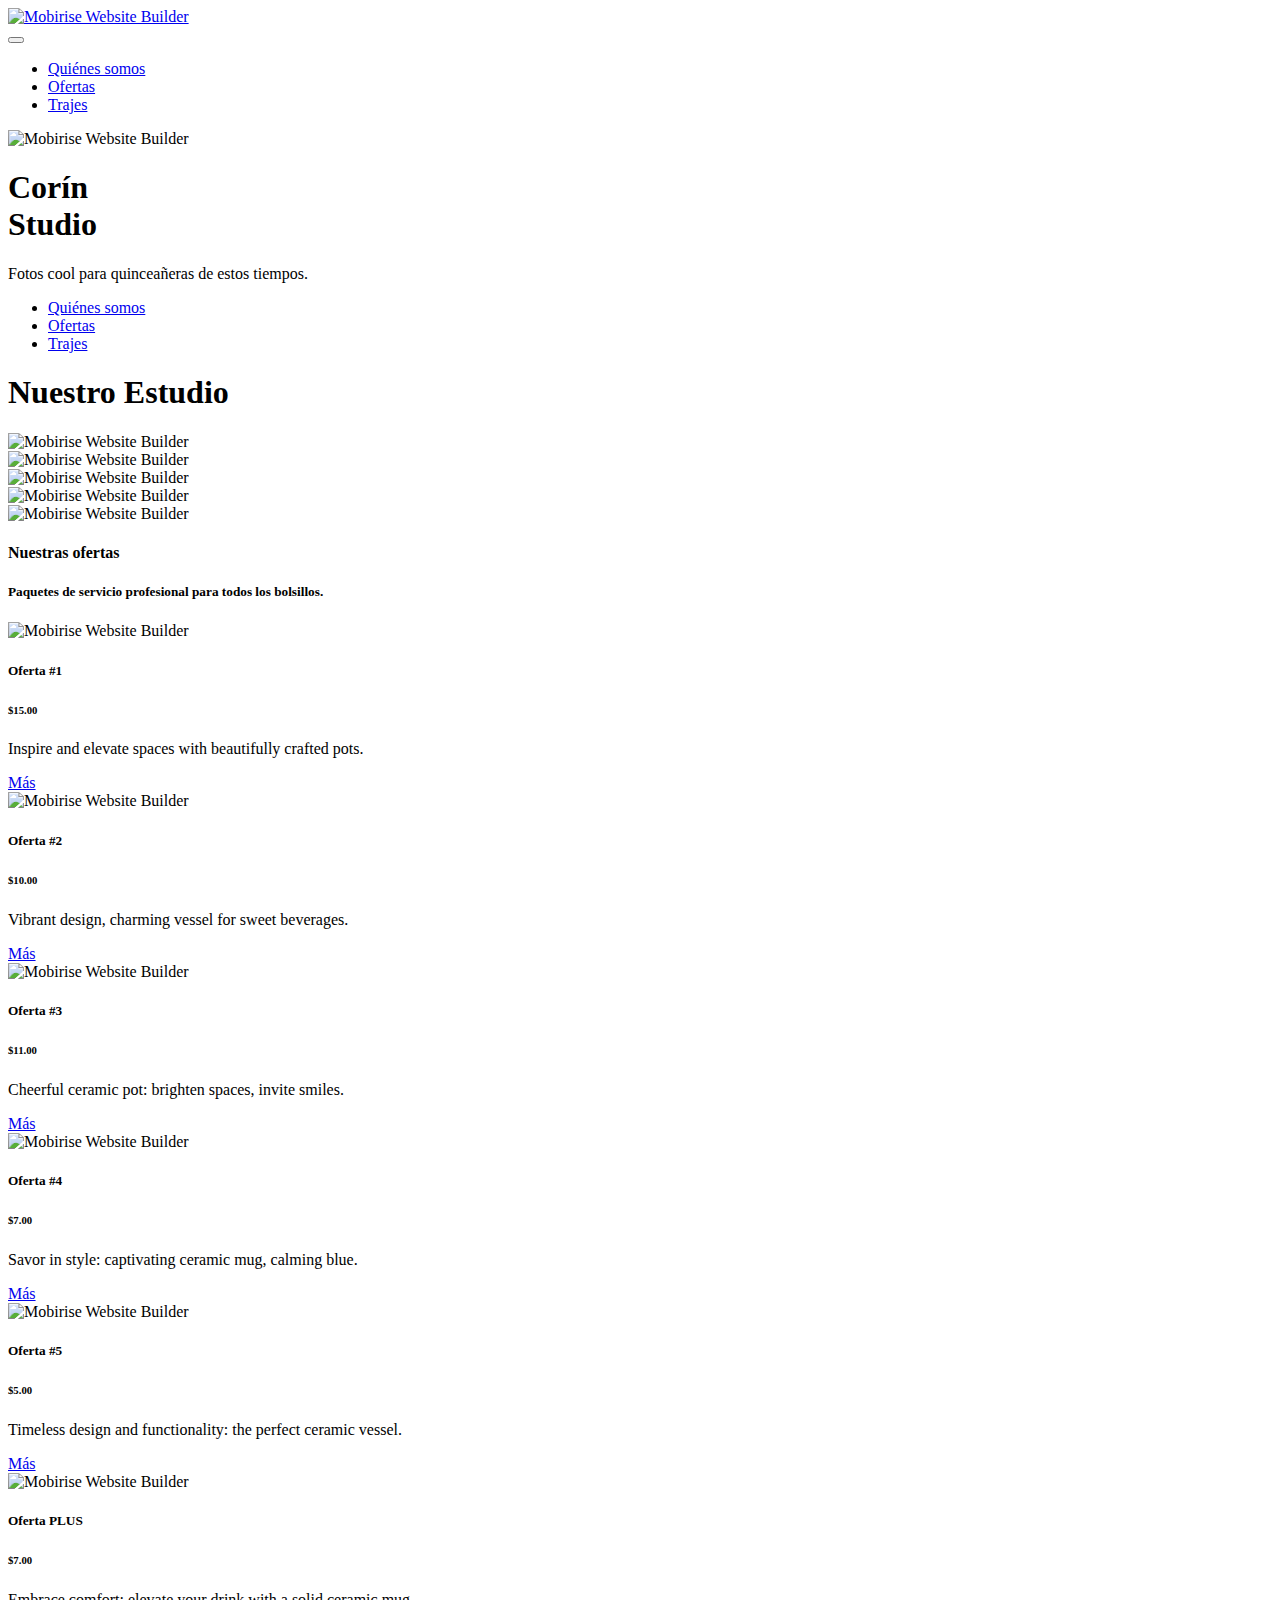
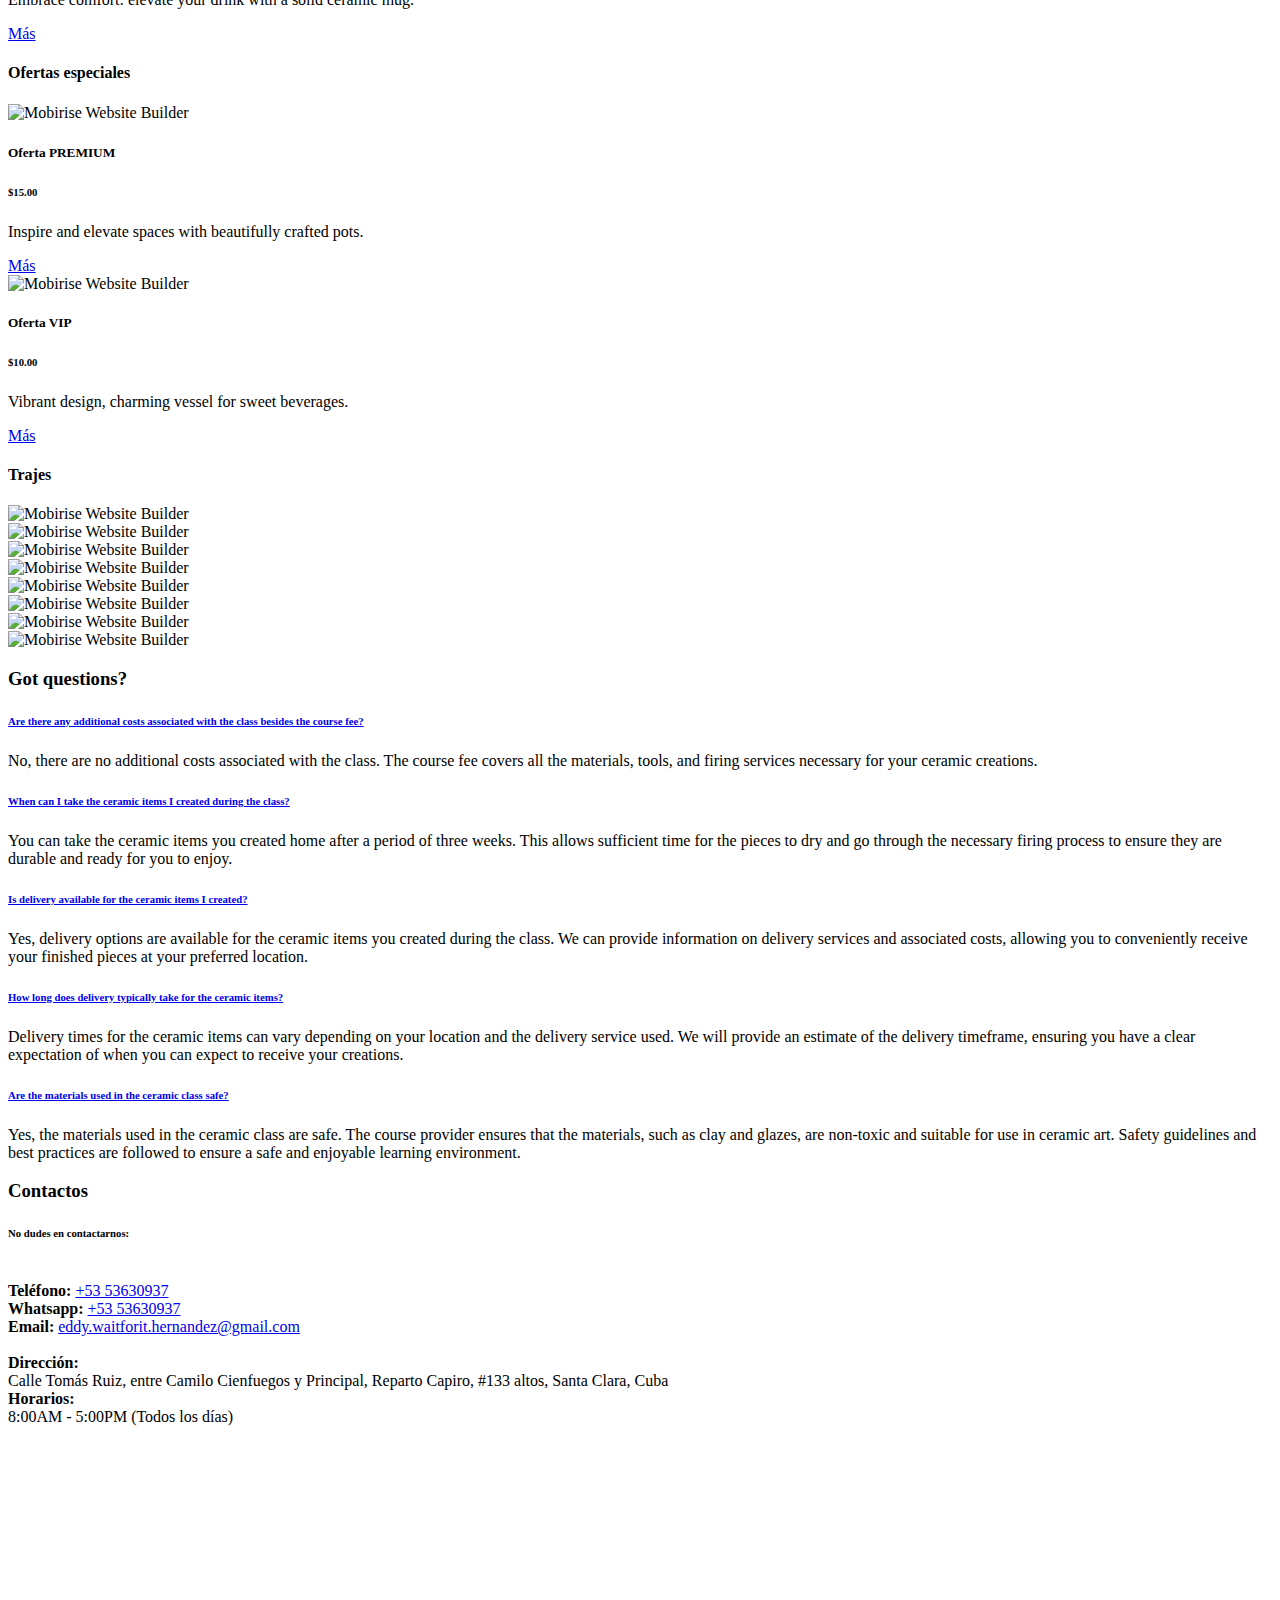
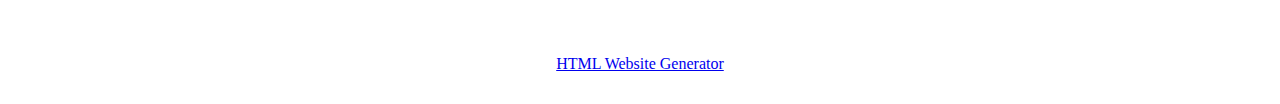
==== page1.html @ 82712fe9 "Add files via upload" ====
<!DOCTYPE html>
<html  >
<head>
  <!-- Site made with Mobirise Website Builder v5.9.25, https://mobirise.com -->
  <meta charset="UTF-8">
  <meta http-equiv="X-UA-Compatible" content="IE=edge">
  <meta name="generator" content="Mobirise v5.9.25, mobirise.com">
  <meta name="viewport" content="width=device-width, initial-scale=1, minimum-scale=1">
  <link rel="shortcut icon" href="assets/images/sin-ttulo-128x128.png" type="image/x-icon">
  <meta name="description" content="">
  
  
  <title>Web pequeña</title>
  <link rel="stylesheet" href="assets/web/assets/mobirise-icons2/mobirise2.css">
  <link rel="stylesheet" href="assets/bootstrap/css/bootstrap.min.css">
  <link rel="stylesheet" href="assets/bootstrap/css/bootstrap-grid.min.css">
  <link rel="stylesheet" href="assets/bootstrap/css/bootstrap-reboot.min.css">
  <link rel="stylesheet" href="assets/animatecss/animate.css">
  <link rel="stylesheet" href="assets/dropdown/css/style.css">
  <link rel="stylesheet" href="assets/theme/css/style.css">
  <link rel="preload" href="https://fonts.googleapis.com/css?family=Inter+Tight:100,200,300,400,500,600,700,800,900,100i,200i,300i,400i,500i,600i,700i,800i,900i&display=swap" as="style" onload="this.onload=null;this.rel='stylesheet'">
  <noscript><link rel="stylesheet" href="https://fonts.googleapis.com/css?family=Inter+Tight:100,200,300,400,500,600,700,800,900,100i,200i,300i,400i,500i,600i,700i,800i,900i&display=swap"></noscript>
  <link rel="preload" as="style" href="assets/mobirise/css/mbr-additional.css?v=84R4FT"><link rel="stylesheet" href="assets/mobirise/css/mbr-additional.css?v=84R4FT" type="text/css">

  
  
  
</head>
<body>
  
  <section data-bs-version="5.1" class="menu menu1 cid-tJGsCG1vVL" once="menu" id="menu01-1">
	

	<nav class="navbar navbar-dropdown navbar-fixed-top navbar-expand-lg">
		<div class="container">
			<div class="navbar-brand">
				<span class="navbar-logo">
					<a href="page1.html">
						<img src="assets/images/sin-ttulo1-64x64.png" alt="Mobirise Website Builder" style="height: 3rem;">
					</a>
				</span>
				
			</div>
			<button class="navbar-toggler" type="button" data-toggle="collapse" data-bs-toggle="collapse" data-target="#navbarSupportedContent" data-bs-target="#navbarSupportedContent" aria-controls="navbarNavAltMarkup" aria-expanded="false" aria-label="Toggle navigation">
				<div class="hamburger">
					<span></span>
					<span></span>
					<span></span>
					<span></span>
				</div>
			</button>
			<div class="collapse navbar-collapse" id="navbarSupportedContent">
				<ul class="navbar-nav nav-dropdown nav-right" data-app-modern-menu="true"><li class="nav-item">
						<a class="nav-link link text-primary display-4" href="page1.html#list01-8">Quiénes somos</a>
					</li>
					<li class="nav-item">
						<a class="nav-link link text-primary display-4" href="page1.html#features04-5" aria-expanded="false">Ofertas</a>
					</li>
					<li class="nav-item">
						<a class="nav-link link text-primary display-4" href="page1.html#gallery06-2n">Trajes</a>
					</li></ul>
				
				
			</div>
		</div>
	</nav>
</section>

<section data-bs-version="5.1" class="header16 cid-tJGs7X2OSn" id="header16-0">
  

  
  

  <div class="text-center container">
    <div class="row justify-content-center mb-4">
      <div class="col-12 col-lg-12">
        <div class="image-wrap">
          <img src="assets/images/-dsc5640-1-578x867.jpeg" alt="Mobirise Website Builder">
        </div>
      </div>
    </div>
    <div class="row justify-content-center">
      <div class="col-md-12 col-lg-9">
        <h1 class="mbr-section-title mbr-fonts-style mt-4 display-1"><strong>Corín</strong><br><strong>Studio</strong></h1>
        <p class="mbr-text mbr-fonts-style mt-4 display-7">Fotos cool para quinceañeras de estos tiempos.</p>
        <div class="row-links mt-4">
          <ul class="header-menu">
            
            
            
            
          <li class="header-menu-item mbr-fonts-style display-5"><a href="page1.html#list01-8" class="text-primary">Quiénes somos</a></li><li class="header-menu-item mbr-fonts-style display-5"><a href="index.html#features04-5" class="text-primary">Ofertas</a></li><li class="header-menu-item mbr-fonts-style display-5"><a href="page1.html#gallery06-2n" class="text-primary">Trajes</a></li></ul>
        </div>
      </div>
    </div>
  </div>
</section>

<section data-bs-version="5.1" class="gallery05 cid-uB8ciTyiRn" id="gallery05-2m">
    

    
    
    <div class="container">
        <div class="row justify-content-center">
            <div class="col-md-12 content-head mb-5">
                <h1 class="mbr-section-title mbr-fonts-style mb-0 display-2"><strong>Nuestro Estudio</strong></h1>
                
            </div>
        </div>
        <div class="row justify-content-center  blockContent">
            <div class="col-12 col-lg-6">
                <div class="row">
                    <div class="col-xs-12 col-sm-12 col-md-6 col-lg-6 active">
                        <div class="item-wrapper">
                            <div class="item-img">
                                <img src="assets/images/team2.jpg" alt="Mobirise Website Builder" title="" data-slide-to="0" data-bs-slide-to="0" class="smallImage">
                            </div>

                        </div>
                    </div>
                    <div class="col-md-6 col-xs-12 col-sm-12 col-lg-6">
                        <div class="item-wrapper">
                            <div class="item-img">
                                <img src="assets/images/team4.jpg" alt="Mobirise Website Builder" title="" data-slide-to="1" data-bs-slide-to="1" class="smallImage">
                            </div>

                        </div>
                    </div>
                    <div class="col-xs-12 col-sm-12 col-md-6 col-lg-6">
                        <div class="item-wrapper">
                            <div class="item-img">
                                <img src="assets/images/team6.jpg" alt="Mobirise Website Builder" title="" data-slide-to="2" data-bs-slide-to="2" class="smallImage">
                            </div>
                        </div>
                    </div>
                    <div class="col-xs-12 col-sm-12 col-md-6 col-lg-6">
                        <div class="item-wrapper">
                            <div class="item-img">
                                <img src="assets/images/team3.jpg" alt="Mobirise Website Builder" title="" data-slide-to="3" data-bs-slide-to="3" class="smallImage">
                            </div>
                        </div>
                    </div>
                </div>
            </div>
            <div class="col-12 col-lg-6">
                <div class="item-wrapper">
                    <div class="item-img ">
                        <img class="w-100 largeImage" src="assets/images/team5.jpg" alt="Mobirise Website Builder" data-slide-to="3" data-bs-slide-to="3">
                    </div>

                </div>
            </div>
        </div>
    </div>
</section>

<section data-bs-version="5.1" class="features4 cid-tJGKiS9ad3" id="features04-5">
	
	
	<div class="container">
		<div class="mbr-section-head mb-5">
			<h4 class="mbr-section-title mbr-fonts-style align-left mb-3 display-1">
				<strong>Nuestras ofertas</strong></h4>
			<h5 class="mbr-section-subtitle mbr-fonts-style align-left mb-3 display-7">Paquetes de servicio profesional para todos los bolsillos.</h5>
			
		</div>
		<div class="row">
			
			<div class="item features-image col-12 col-md-6 col-lg-4 active">
				<div class="item-wrapper">
					<div class="item-img">
						<img src="assets/images/-dsc5277-770x856.jpg" alt="Mobirise Website Builder" data-slide-to="0" data-bs-slide-to="0">
					</div>
					<div class="item-content">
						<h5 class="item-title mbr-fonts-style display-5"><strong>Oferta #1</strong></h5>
						<h6 class="item-subtitle mbr-fonts-style display-7">
							<strong>$15.00</strong>
						</h6>
						<p class="mbr-text mbr-fonts-style display-7">
							Inspire and elevate spaces with beautifully crafted pots.
						</p>
						<div class="mbr-section-btn item-footer"><a href="page2.html" class="btn item-btn btn-secondary display-7">Más</a></div>
					</div>
				</div>
			</div><div class="item features-image col-12 col-md-6 col-lg-4">
				<div class="item-wrapper">
					<div class="item-img">
						<img src="assets/images/-dsc4813-1-770x1155.jpeg" alt="Mobirise Website Builder" data-slide-to="1" data-bs-slide-to="1">
					</div>
					<div class="item-content">
						<h5 class="item-title mbr-fonts-style display-5"><strong>Oferta #2</strong></h5>
						<h6 class="item-subtitle mbr-fonts-style display-7">
							<strong>$10.00</strong>
						</h6>
						<p class="mbr-text mbr-fonts-style display-7">
							Vibrant design, charming vessel for sweet beverages.
						</p>
						<div class="mbr-section-btn item-footer"><a href="page3.html" class="btn item-btn btn-secondary display-7">Más</a></div>
					</div>

				</div>
			</div>
			<div class="item features-image col-12 col-md-6 col-lg-4">
				<div class="item-wrapper">
					<div class="item-img">
						<img src="assets/images/-dsc5467-770x1086.jpeg" alt="Mobirise Website Builder" data-slide-to="1" data-bs-slide-to="1">
					</div>
					<div class="item-content">
						<h5 class="item-title mbr-fonts-style display-5"><strong>Oferta #3</strong></h5>
						<h6 class="item-subtitle mbr-fonts-style display-7">
							<strong>$11.00</strong>
						</h6>
						<p class="mbr-text mbr-fonts-style display-7">
							Cheerful ceramic pot: brighten spaces, invite smiles.<br>
						</p>
						<div class="mbr-section-btn item-footer"><a href="page4.html" class="btn item-btn btn-secondary display-7">Más</a></div>
					</div>
				</div>
			</div>
			<div class="item features-image col-12 col-md-6 col-lg-4">
				<div class="item-wrapper">
					<div class="item-img">
						<img src="assets/images/-dsc5556-770x1155.jpeg" alt="Mobirise Website Builder" data-slide-to="3" data-bs-slide-to="3">
					</div>
					<div class="item-content">
						<h5 class="item-title mbr-fonts-style display-5"><strong>Oferta #4</strong></h5>
						<h6 class="item-subtitle mbr-fonts-style display-7">
							<strong>$7.00</strong>
						</h6>
						<p class="mbr-text mbr-fonts-style display-7">
							Savor in style: captivating ceramic mug, calming blue.<br>
						</p>
						<div class="mbr-section-btn item-footer"><a href="page5.html" class="btn item-btn btn-secondary display-7">Más</a></div>
					</div>
				</div>
			</div><div class="item features-image col-12 col-md-6 col-lg-4">
				<div class="item-wrapper">
					<div class="item-img">
						<img src="assets/images/-dsc5031-770x1155.jpeg" alt="Mobirise Website Builder" data-slide-to="4" data-bs-slide-to="4">
					</div>
					<div class="item-content">
						<h5 class="item-title mbr-fonts-style display-5"><strong>Oferta #5</strong></h5>
						<h6 class="item-subtitle mbr-fonts-style display-7">
							<strong>$5.00</strong>
						</h6>
						<p class="mbr-text mbr-fonts-style display-7">
							Timeless design and functionality: the perfect ceramic vessel.<br>
						</p>
						<div class="mbr-section-btn item-footer"><a href="page6.html" class="btn item-btn btn-secondary display-7">Más</a></div>
					</div>
				</div>
			</div>
			
			<div class="item features-image col-12 col-md-6 col-lg-4">
				<div class="item-wrapper">
					<div class="item-img">
						<img src="assets/images/-dsc4894-770x1155.jpeg" alt="Mobirise Website Builder" data-slide-to="4" data-bs-slide-to="4">
					</div>
					<div class="item-content">
						<h5 class="item-title mbr-fonts-style display-5"><strong>Oferta PLUS</strong></h5>
						<h6 class="item-subtitle mbr-fonts-style display-7">
							<strong>$7.00</strong>
						</h6>
						<p class="mbr-text mbr-fonts-style display-7">
							Embrace comfort: elevate your drink with a solid ceramic mug.<br>
						</p>
						<div class="mbr-section-btn item-footer"><a href="page7.html" class="btn item-btn btn-secondary display-7">Más</a></div>
					</div>
				</div>
			</div>
		</div>
	</div>
</section>

<section data-bs-version="5.1" class="features4 cid-uB7bkZlU8K" id="features04-1o">
	
	
	<div class="container">
		<div class="mbr-section-head mb-5">
			<h4 class="mbr-section-title mbr-fonts-style align-left mb-3 display-1">
				<strong>Ofertas especiales</strong></h4>
			<h5 class="mbr-section-subtitle mbr-fonts-style align-left mb-3 display-7"></h5>
			
		</div>
		<div class="row">
			
			<div class="item features-image col-12 col-md-6 col-lg-4 active">
				<div class="item-wrapper">
					<div class="item-img">
						<img src="assets/images/dsc02784-770x1368.jpeg" alt="Mobirise Website Builder" data-slide-to="0" data-bs-slide-to="0">
					</div>
					<div class="item-content">
						<h5 class="item-title mbr-fonts-style display-5"><strong>Oferta PREMIUM</strong></h5>
						<h6 class="item-subtitle mbr-fonts-style display-7">
							<strong>$15.00</strong>
						</h6>
						<p class="mbr-text mbr-fonts-style display-7">
							Inspire and elevate spaces with beautifully crafted pots.
						</p>
						<div class="mbr-section-btn item-footer"><a href="page8.html" class="btn item-btn btn-secondary display-7">Más</a></div>
					</div>
				</div>
			</div><div class="item features-image col-12 col-md-6 col-lg-4">
				<div class="item-wrapper">
					<div class="item-img">
						<img src="assets/images/dsc02634-770x1368.jpeg" alt="Mobirise Website Builder" data-slide-to="1" data-bs-slide-to="1">
					</div>
					<div class="item-content">
						<h5 class="item-title mbr-fonts-style display-5"><strong>Oferta VIP</strong></h5>
						<h6 class="item-subtitle mbr-fonts-style display-7">
							<strong>$10.00</strong>
						</h6>
						<p class="mbr-text mbr-fonts-style display-7">
							Vibrant design, charming vessel for sweet beverages.
						</p>
						<div class="mbr-section-btn item-footer"><a href="page9.html" class="btn item-btn btn-secondary display-7">Más</a></div>
					</div>

				</div>
			</div>
			
			
			
			
		</div>
	</div>
</section>

<section data-bs-version="5.1" class="gallery06 cid-uB8eYL1Lrb" id="gallery06-2n">
    
    
    <div class="container">
        <div class="row justify-content-center">
            <div class="col-12 content-head">
                <div class="mbr-section-head mb-5">
                    <h4 class="mbr-section-title mbr-fonts-style align-center mb-0 display-2">
                        <strong>Trajes</strong></h4>
                    
                </div>
            </div>
        </div>
        <div class="row">
            <div class="item features-image col-12 col-md-6 col-lg-3 active">
                <div class="item-wrapper">
                    <div class="item-img">
                        <img src="assets/images/gallery01.jpg" alt="Mobirise Website Builder" title="" data-slide-to="0" data-bs-slide-to="0">
                    </div>
                </div>
            </div>
            <div class="item features-image col-12 col-md-6 col-lg-3">
                <div class="item-wrapper">
                    <div class="item-img">
                        <img src="assets/images/gallery02.jpg" alt="Mobirise Website Builder" title="" data-slide-to="1" data-bs-slide-to="1">
                    </div>
                </div>
            </div>
            <div class="item features-image col-12 col-md-6 col-lg-3">
                <div class="item-wrapper">
                    <div class="item-img">
                        <img src="assets/images/gallery03.jpg" alt="Mobirise Website Builder" title="" data-slide-to="2" data-bs-slide-to="2">
                    </div>
                </div>
            </div>
            <div class="item features-image col-12 col-md-6 col-lg-3">
                <div class="item-wrapper">
                    <div class="item-img">
                        <img src="assets/images/gallery04.jpg" alt="Mobirise Website Builder" title="" data-slide-to="3" data-bs-slide-to="3">
                    </div>
                </div>
            </div>
            <div class="item features-image col-12 col-md-6 col-lg-3">
                <div class="item-wrapper">
                    <div class="item-img">
                        <img src="assets/images/gallery10.jpg" alt="Mobirise Website Builder" title="" data-slide-to="4" data-bs-slide-to="4">
                    </div>
                </div>
            </div>
            <div class="item features-image col-12 col-md-6 col-lg-3">
                <div class="item-wrapper">
                    <div class="item-img">
                        <img src="assets/images/gallery05.jpg" alt="Mobirise Website Builder" title="" data-slide-to="5" data-bs-slide-to="5">
                    </div>
                </div>
            </div>
            <div class="item features-image col-12 col-md-6 col-lg-3">
                <div class="item-wrapper">
                    <div class="item-img">
                        <img src="assets/images/gallery06.jpg" alt="Mobirise Website Builder" title="" data-slide-to="6" data-bs-slide-to="6">
                    </div>
                </div>
            </div>
            <div class="item features-image col-12 col-md-6 col-lg-3">
                <div class="item-wrapper">
                    <div class="item-img">
                        <img src="assets/images/gallery07.jpg" alt="Mobirise Website Builder" title="" data-slide-to="7" data-bs-slide-to="7">
                    </div>
                </div>
            </div>

        </div>
        
    </div>
</section>

<section data-bs-version="5.1" class="list1 cid-tJGRlgYbKj" id="list01-8">
	
	
	<div class="container">
		<div class="row justify-content-center">
			<div class="col-12 col-md-12 col-lg-10 m-auto">
				<div class="content">
					<div class="mbr-section-head align-left mb-5">
						
						<h3 class="mbr-section-title mb-2 mbr-fonts-style display-2">
							<strong>Got questions?</strong>
						</h3>
					</div>
					<div id="bootstrap-accordion_4" class="panel-group accordionStyles accordion" role="tablist" aria-multiselectable="true">
						<div class="card mb-3">
							<div class="card-header" role="tab" id="headingOne">
								<a role="button" class="panel-title collapsed" data-toggle="collapse" data-bs-toggle="collapse" data-core="" href="#collapse1_4" aria-expanded="false" aria-controls="collapse1">
									<h6 class="panel-title-edit mbr-semibold mbr-fonts-style mb-0 display-5">Are there any additional costs associated with the class besides the course fee?</h6>
									<span class="sign mbr-iconfont mobi-mbri-arrow-down"></span>
								</a>
							</div>
							<div id="collapse1_4" class="panel-collapse noScroll collapse" role="tabpanel" aria-labelledby="headingOne" data-parent="#accordion" data-bs-parent="#bootstrap-accordion_4">
								<div class="panel-body">
									<p class="mbr-fonts-style panel-text display-7">
										No, there are no additional costs associated with the class. The course fee covers all the materials, tools, and firing services necessary for your ceramic creations.
									</p>
								</div>
							</div>
						</div>
						<div class="card mb-3">
							<div class="card-header" role="tab" id="headingOne">
								<a role="button" class="panel-title collapsed" data-toggle="collapse" data-bs-toggle="collapse" data-core="" href="#collapse2_4" aria-expanded="false" aria-controls="collapse2">
									<h6 class="panel-title-edit mbr-semibold mbr-fonts-style mb-0 display-5">When can I take the ceramic items I created during the class?</h6>
									<span class="sign mbr-iconfont mobi-mbri-arrow-down"></span>
								</a>
							</div>
							<div id="collapse2_4" class="panel-collapse noScroll collapse" role="tabpanel" aria-labelledby="headingOne" data-parent="#accordion" data-bs-parent="#bootstrap-accordion_4">
								<div class="panel-body">
									<p class="mbr-fonts-style panel-text display-7">
										You can take the ceramic items you created home after a period of three weeks. This allows sufficient time for the pieces to dry and go through the necessary firing process to ensure they are durable and ready for you to enjoy.
									</p>
								</div>
							</div>
						</div>
						<div class="card mb-3">
							<div class="card-header" role="tab" id="headingOne">
								<a role="button" class="panel-title collapsed" data-toggle="collapse" data-bs-toggle="collapse" data-core="" href="#collapse3_4" aria-expanded="false" aria-controls="collapse3">
									<h6 class="panel-title-edit mbr-semibold mbr-fonts-style mb-0 display-5">Is delivery available for the ceramic items I created?</h6>
									<span class="sign mbr-iconfont mobi-mbri-arrow-down"></span>
								</a>
							</div>
							<div id="collapse3_4" class="panel-collapse noScroll collapse" role="tabpanel" aria-labelledby="headingOne" data-parent="#accordion" data-bs-parent="#bootstrap-accordion_4">
								<div class="panel-body">
									<p class="mbr-fonts-style panel-text display-7">
										Yes, delivery options are available for the ceramic items you created during the class. We can provide information on delivery services and associated costs, allowing you to conveniently receive your finished pieces at your preferred location.
									</p>
								</div>
							</div>
						</div>
						<div class="card mb-3">
							<div class="card-header" role="tab" id="headingOne">
								<a role="button" class="panel-title collapsed" data-toggle="collapse" data-bs-toggle="collapse" data-core="" href="#collapse4_4" aria-expanded="false" aria-controls="collapse4">
									<h6 class="panel-title-edit mbr-semibold mbr-fonts-style mb-0 display-5">How long does delivery typically take for the ceramic items?</h6>
									<span class="sign mbr-iconfont mobi-mbri-arrow-down"></span>
								</a>
							</div>
							<div id="collapse4_4" class="panel-collapse noScroll collapse" role="tabpanel" aria-labelledby="headingOne" data-parent="#accordion" data-bs-parent="#bootstrap-accordion_4">
								<div class="panel-body">
									<p class="mbr-fonts-style panel-text display-7">
										Delivery times for the ceramic items can vary depending on your location and the delivery service used. We will provide an estimate of the delivery timeframe, ensuring you have a clear expectation of when you can expect to receive your creations.
									</p>
								</div>
							</div>
						</div>
						<div class="card mb-3">
							<div class="card-header" role="tab" id="headingOne">
								<a role="button" class="panel-title collapsed" data-toggle="collapse" data-bs-toggle="collapse" data-core="" href="#collapse5_4" aria-expanded="false" aria-controls="collapse5">
									<h6 class="panel-title-edit mbr-semibold mbr-fonts-style mb-0 display-5">Are the materials used in the ceramic class safe?</h6>
									<span class="sign mbr-iconfont mobi-mbri-arrow-down"></span>
								</a>
							</div>
							<div id="collapse5_4" class="panel-collapse noScroll collapse" role="tabpanel" aria-labelledby="headingOne" data-parent="#accordion" data-bs-parent="#bootstrap-accordion_4">
								<div class="panel-body">
									<p class="mbr-fonts-style panel-text display-7">
										Yes, the materials used in the ceramic class are safe. The course provider ensures that the materials, such as clay and glazes, are non-toxic and suitable for use in ceramic art. Safety guidelines and best practices are followed to ensure a safe and enjoyable learning environment.
									</p>
								</div>
							</div>
						</div>
						
					</div>
				</div>
			</div>
		</div>
	</div>
</section>

<section data-bs-version="5.1" class="contacts3 map1 cid-tL7eRYxhmt" id="contacts3-1">

    

    
    
    <div class="container">
        <div class="mbr-section-head">
            <h3 class="mbr-section-title mbr-fonts-style align-center mb-0 display-2">
                <strong>Contactos</strong>
            </h3>
            
        </div>
        <div class="row justify-content-center mt-4">
            <div class="card col-12 col-md-5">
                <div class="card-wrapper">
                    <div class="text-wrapper">
                        <h6 class="card-title mbr-fonts-style mb-1 display-5"><strong>No dudes en contactarnos:</strong></h6>
                        <p class="mbr-text mbr-fonts-style display-7"><br><strong>Teléfono:</strong> <a href="tel:+12345678910" class="text-primary">+53 53630937</a><br><strong>Whatsapp:</strong> <a href="tel:+12345678910" class="text-primary">+53 53630937</a><br><strong>Email:</strong>&nbsp;<a href="tel:+12345678910" class="text-primary">eddy.waitforit.hernandez@gmail.com</a><br><br><strong>Dirección:&nbsp;</strong><br>Calle Tomás Ruiz, entre Camilo Cienfuegos y Principal, Reparto Capiro, #133 altos, Santa Clara, Cuba<br><strong>Horarios: </strong><br>8:00AM - 5:00PM (Todos los días)<br><br><br>
                        </p>
                    </div>
                </div>

            </div>
            <div class="map-wrapper col-12 col-md-7">
                <div class="google-map"><iframe frameborder="0" style="border:0" src="https://www.google.com/maps/embed?pb=!1m17!1m12!1m3!1d922.1345430441188!2d-79.95467098433895!3d22.408761210773836!2m3!1f0!2f0!3f0!3m2!1i1024!2i768!4f13.1!3m2!1m1!2s!5e0!3m2!1ses-419!2scu!4v1738014211389!5m2!1ses-419!2scu" allowfullscreen=""></iframe></div>
            </div>
        </div>
    </div>
</section><section class="display-7" style="padding: 0;align-items: center;justify-content: center;flex-wrap: wrap;    align-content: center;display: flex;position: relative;height: 4rem;"><a href="https://mobiri.se/3739135" style="flex: 1 1;height: 4rem;position: absolute;width: 100%;z-index: 1;"><img alt="" style="height: 4rem;" src="[data-uri]"></a><p style="margin: 0;text-align: center;" class="display-7">&#8204;</p><a style="z-index:1" href="https://mobirise.com/html-builder.html">HTML Website Generator</a></section><script src="assets/bootstrap/js/bootstrap.bundle.min.js"></script>  <script src="assets/smoothscroll/smooth-scroll.js"></script>  <script src="assets/ytplayer/index.js"></script>  <script src="assets/dropdown/js/navbar-dropdown.js"></script>  <script src="assets/mbr-switch-arrow/mbr-switch-arrow.js"></script>  <script src="assets/theme/js/script.js"></script>  
  
  
  <input name="animation" type="hidden">
  </body>
</html>
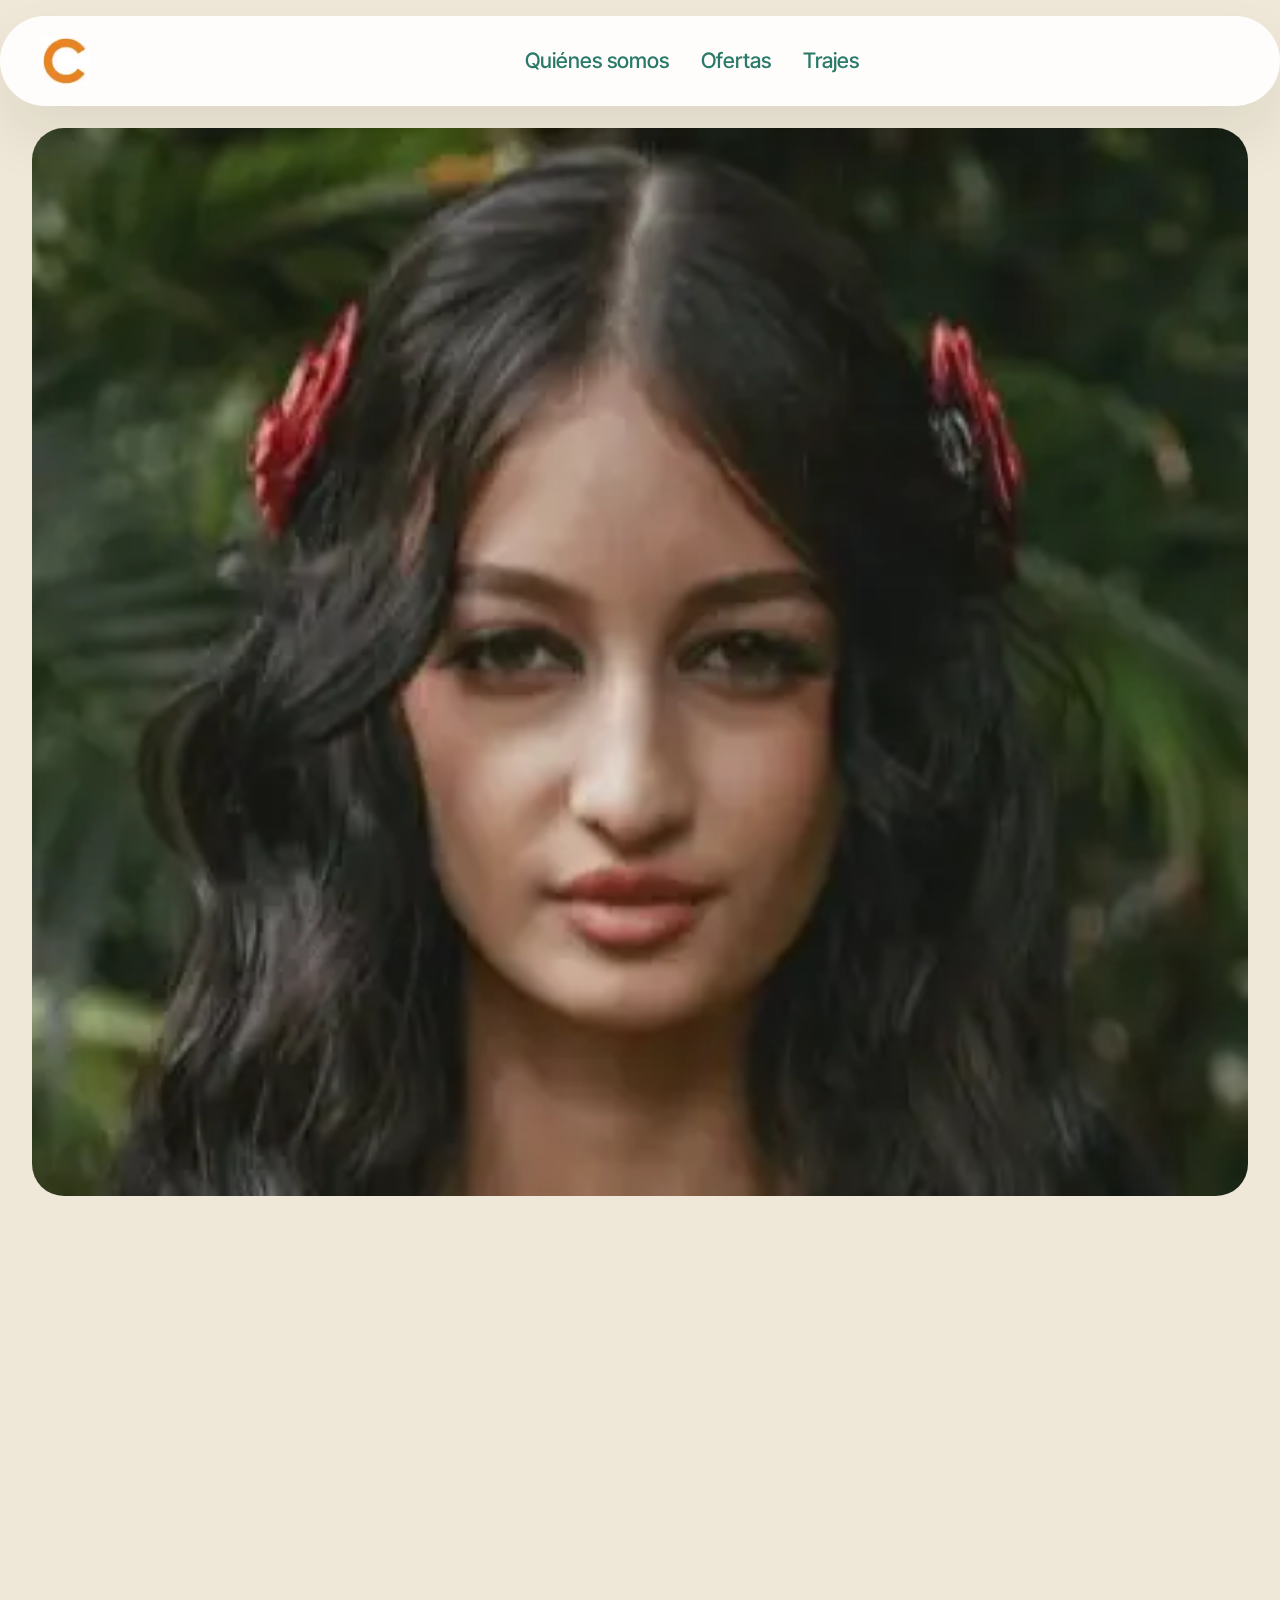
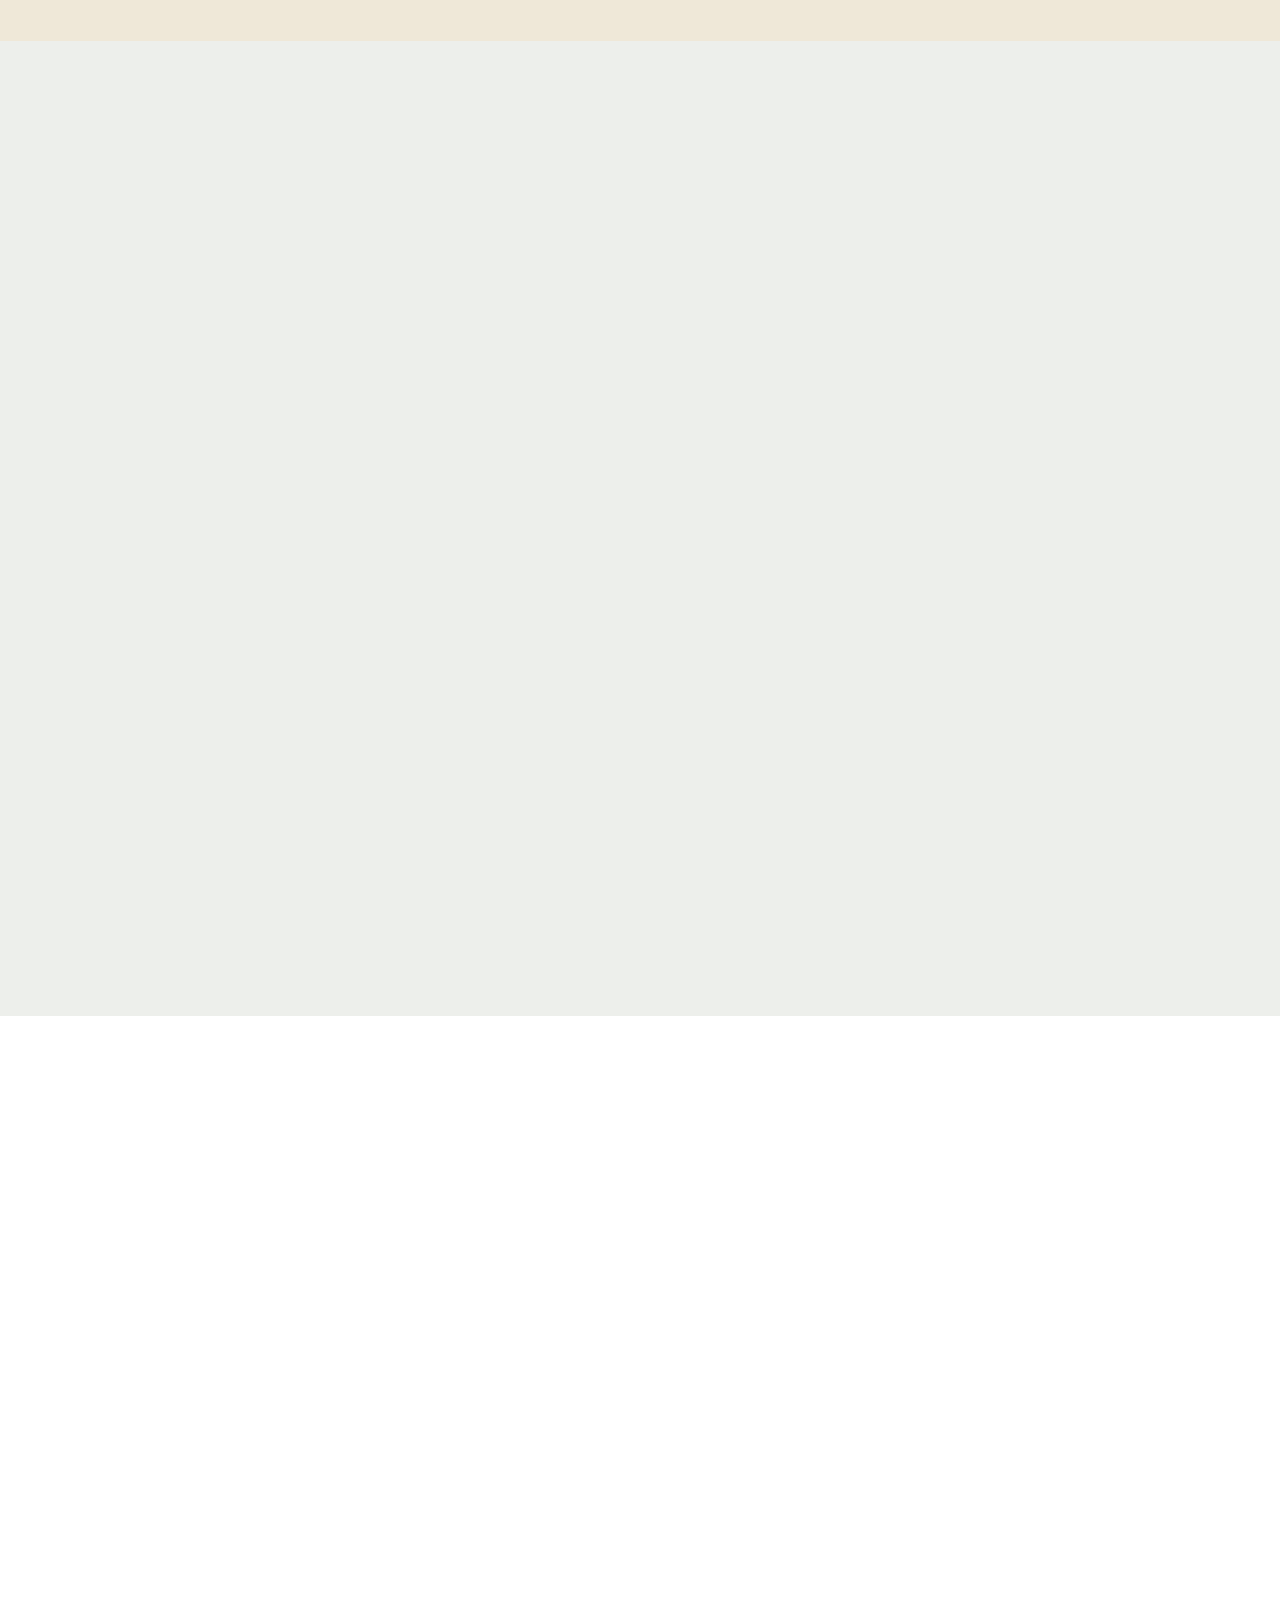
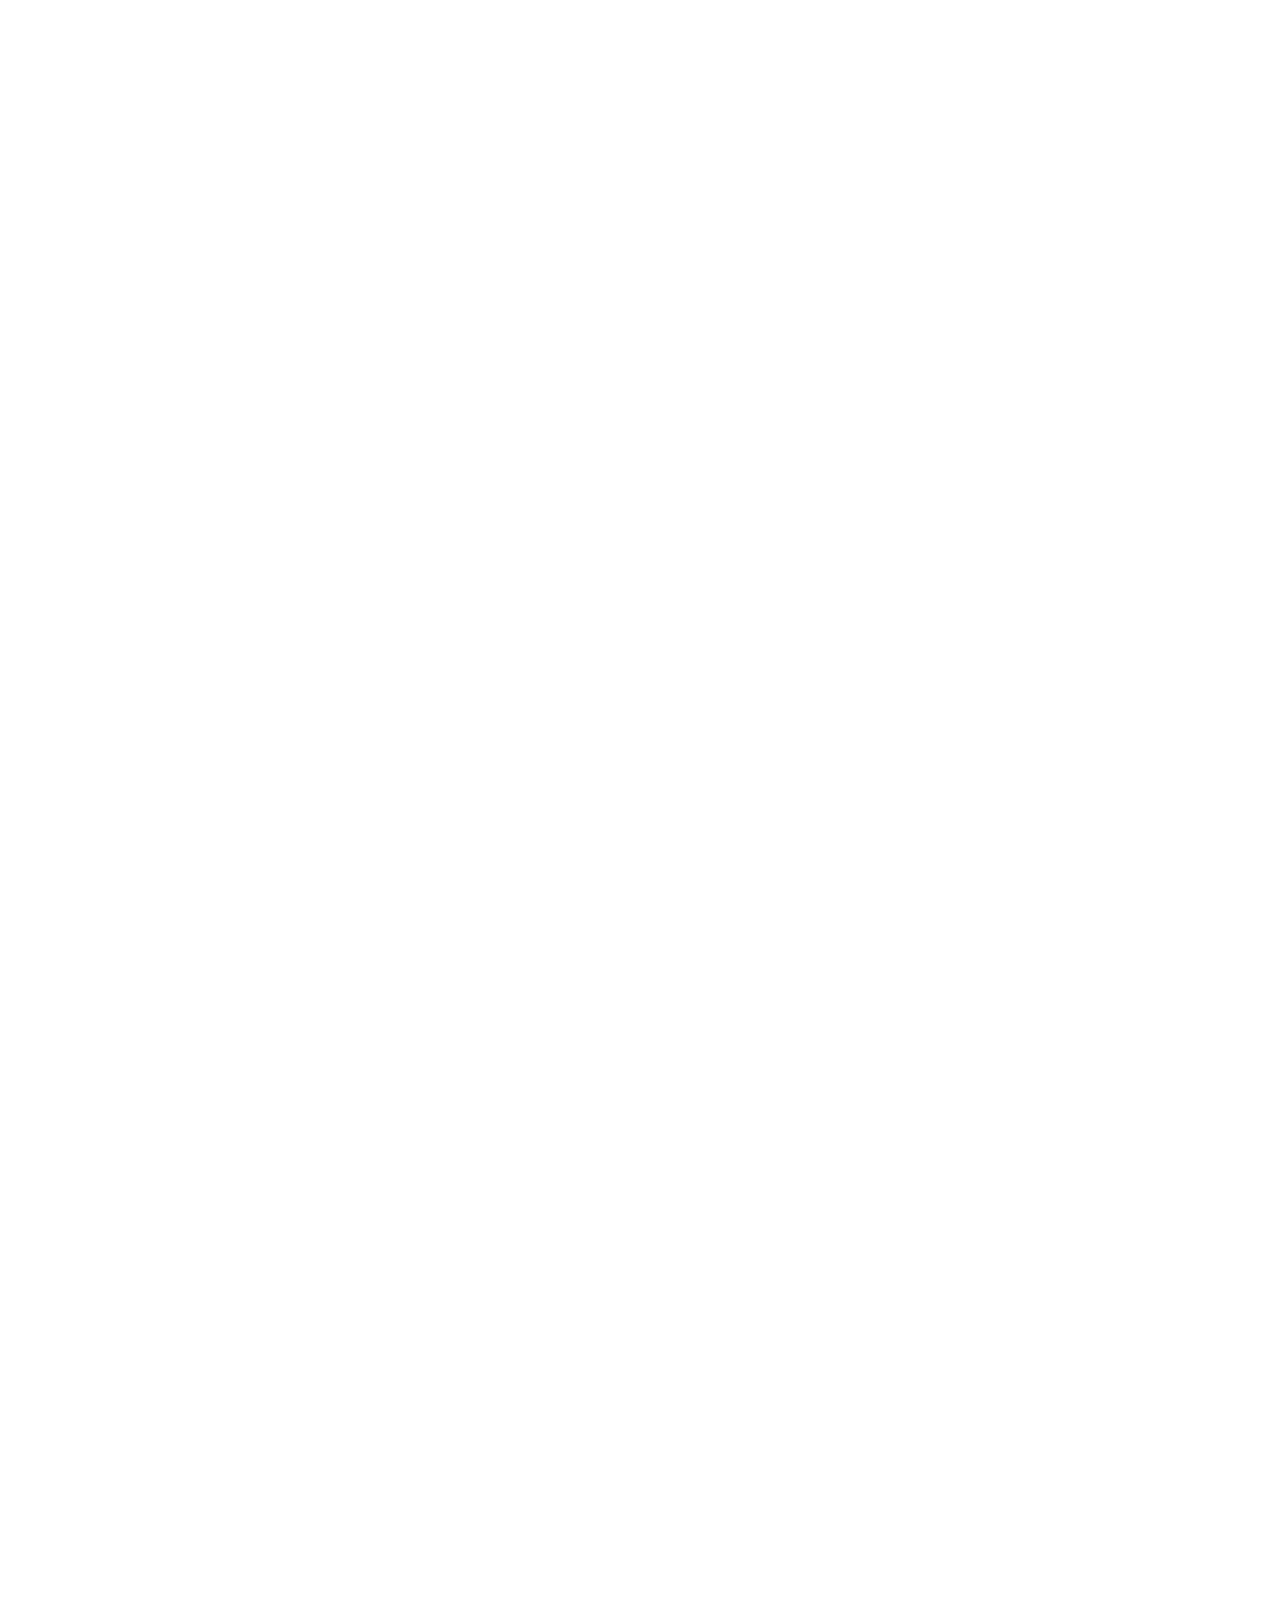
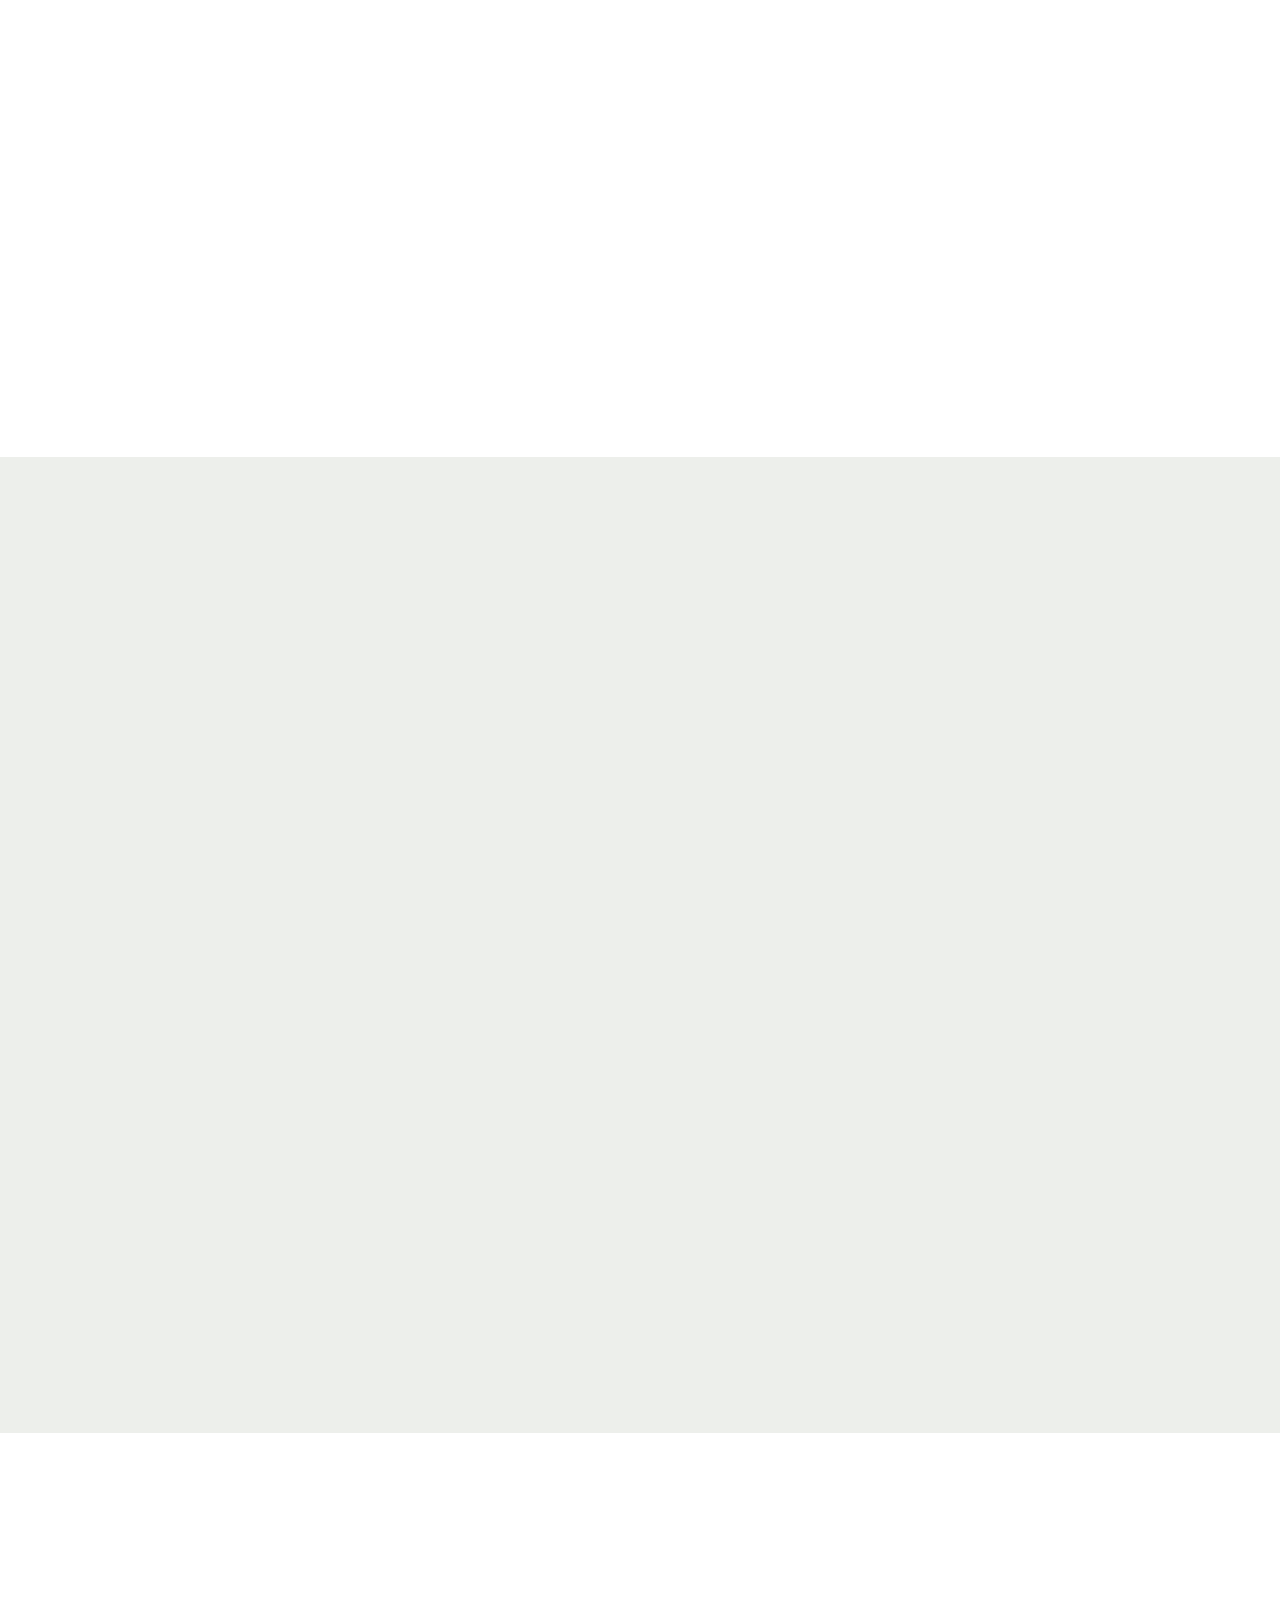
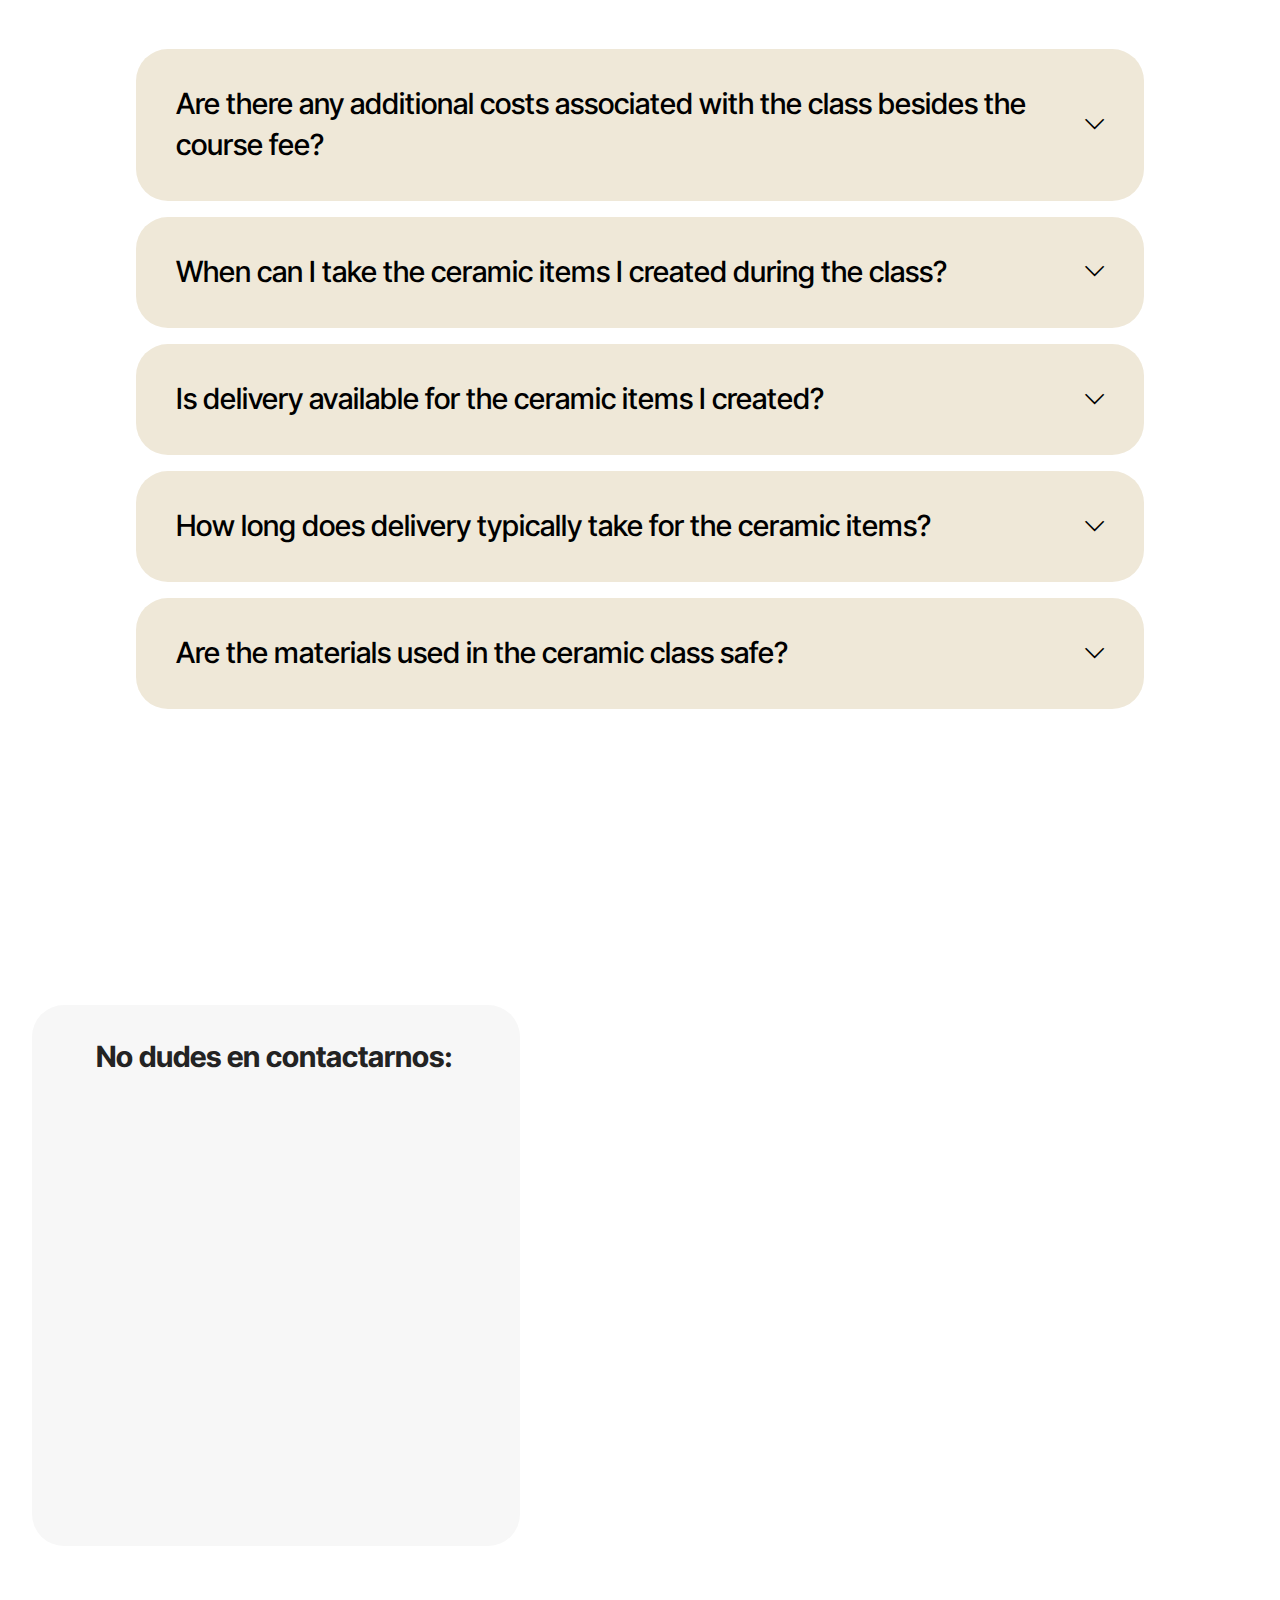
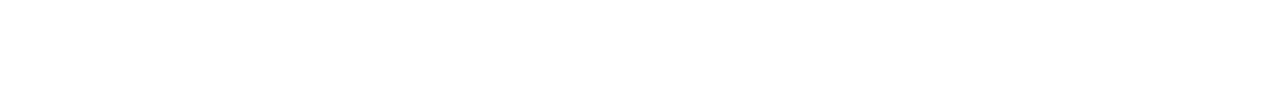
==== commit 741d9bf6: "Add files via upload" ====
--- a/page1.html
+++ b/page1.html
@@ -10,7 +10,7 @@
   <meta name="description" content="">
   
   
-  <title>Web pequeña</title>
+  <title>Corín Studio</title>
   <link rel="stylesheet" href="assets/web/assets/mobirise-icons2/mobirise2.css">
   <link rel="stylesheet" href="assets/bootstrap/css/bootstrap.min.css">
   <link rel="stylesheet" href="assets/bootstrap/css/bootstrap-grid.min.css">
@@ -20,7 +20,7 @@
   <link rel="stylesheet" href="assets/theme/css/style.css">
   <link rel="preload" href="https://fonts.googleapis.com/css?family=Inter+Tight:100,200,300,400,500,600,700,800,900,100i,200i,300i,400i,500i,600i,700i,800i,900i&display=swap" as="style" onload="this.onload=null;this.rel='stylesheet'">
   <noscript><link rel="stylesheet" href="https://fonts.googleapis.com/css?family=Inter+Tight:100,200,300,400,500,600,700,800,900,100i,200i,300i,400i,500i,600i,700i,800i,900i&display=swap"></noscript>
-  <link rel="preload" as="style" href="assets/mobirise/css/mbr-additional.css?v=84R4FT"><link rel="stylesheet" href="assets/mobirise/css/mbr-additional.css?v=84R4FT" type="text/css">
+  <link rel="preload" as="style" href="assets/mobirise/css/mbr-additional.css?v=lxPq5g"><link rel="stylesheet" href="assets/mobirise/css/mbr-additional.css?v=lxPq5g" type="text/css">
 
   
   
@@ -36,7 +36,7 @@
 			<div class="navbar-brand">
 				<span class="navbar-logo">
 					<a href="page1.html">
-						<img src="assets/images/sin-ttulo1-64x64.png" alt="Mobirise Website Builder" style="height: 3rem;">
+						<img src="assets/images/sin-ttulo1-64x64.webp" alt="Mobirise Website Builder" style="height: 3rem;">
 					</a>
 				</span>
 				
@@ -76,7 +76,7 @@
     <div class="row justify-content-center mb-4">
       <div class="col-12 col-lg-12">
         <div class="image-wrap">
-          <img src="assets/images/-dsc5640-1-578x867.jpeg" alt="Mobirise Website Builder">
+          <img src="assets/images/-dsc5640-1-578x867.webp" alt="Mobirise Website Builder">
         </div>
       </div>
     </div>
@@ -115,7 +115,7 @@
                     <div class="col-xs-12 col-sm-12 col-md-6 col-lg-6 active">
                         <div class="item-wrapper">
                             <div class="item-img">
-                                <img src="assets/images/team2.jpg" alt="Mobirise Website Builder" title="" data-slide-to="0" data-bs-slide-to="0" class="smallImage">
+                                <img src="assets/images/team2.webp" alt="Mobirise Website Builder" title="" data-slide-to="0" data-bs-slide-to="0" class="smallImage">
                             </div>
 
                         </div>
@@ -123,7 +123,7 @@
                     <div class="col-md-6 col-xs-12 col-sm-12 col-lg-6">
                         <div class="item-wrapper">
                             <div class="item-img">
-                                <img src="assets/images/team4.jpg" alt="Mobirise Website Builder" title="" data-slide-to="1" data-bs-slide-to="1" class="smallImage">
+                                <img src="assets/images/team4.webp" alt="Mobirise Website Builder" title="" data-slide-to="1" data-bs-slide-to="1" class="smallImage">
                             </div>
 
                         </div>
@@ -131,14 +131,14 @@
                     <div class="col-xs-12 col-sm-12 col-md-6 col-lg-6">
                         <div class="item-wrapper">
                             <div class="item-img">
-                                <img src="assets/images/team6.jpg" alt="Mobirise Website Builder" title="" data-slide-to="2" data-bs-slide-to="2" class="smallImage">
+                                <img src="assets/images/team6.webp" alt="Mobirise Website Builder" title="" data-slide-to="2" data-bs-slide-to="2" class="smallImage">
                             </div>
                         </div>
                     </div>
                     <div class="col-xs-12 col-sm-12 col-md-6 col-lg-6">
                         <div class="item-wrapper">
                             <div class="item-img">
-                                <img src="assets/images/team3.jpg" alt="Mobirise Website Builder" title="" data-slide-to="3" data-bs-slide-to="3" class="smallImage">
+                                <img src="assets/images/team3.webp" alt="Mobirise Website Builder" title="" data-slide-to="3" data-bs-slide-to="3" class="smallImage">
                             </div>
                         </div>
                     </div>
@@ -147,7 +147,7 @@
             <div class="col-12 col-lg-6">
                 <div class="item-wrapper">
                     <div class="item-img ">
-                        <img class="w-100 largeImage" src="assets/images/team5.jpg" alt="Mobirise Website Builder" data-slide-to="3" data-bs-slide-to="3">
+                        <img class="w-100 largeImage" src="assets/images/team5.webp" alt="Mobirise Website Builder" data-slide-to="3" data-bs-slide-to="3">
                     </div>
 
                 </div>
@@ -171,7 +171,7 @@
 			<div class="item features-image col-12 col-md-6 col-lg-4 active">
 				<div class="item-wrapper">
 					<div class="item-img">
-						<img src="assets/images/-dsc5277-770x856.jpg" alt="Mobirise Website Builder" data-slide-to="0" data-bs-slide-to="0">
+						<img src="assets/images/-dsc5277-770x856.webp" alt="Mobirise Website Builder" data-slide-to="0" data-bs-slide-to="0">
 					</div>
 					<div class="item-content">
 						<h5 class="item-title mbr-fonts-style display-5"><strong>Oferta #1</strong></h5>
@@ -187,7 +187,7 @@
 			</div><div class="item features-image col-12 col-md-6 col-lg-4">
 				<div class="item-wrapper">
 					<div class="item-img">
-						<img src="assets/images/-dsc4813-1-770x1155.jpeg" alt="Mobirise Website Builder" data-slide-to="1" data-bs-slide-to="1">
+						<img src="assets/images/-dsc4813-1-770x1155.webp" alt="Mobirise Website Builder" data-slide-to="1" data-bs-slide-to="1">
 					</div>
 					<div class="item-content">
 						<h5 class="item-title mbr-fonts-style display-5"><strong>Oferta #2</strong></h5>
@@ -205,7 +205,7 @@
 			<div class="item features-image col-12 col-md-6 col-lg-4">
 				<div class="item-wrapper">
 					<div class="item-img">
-						<img src="assets/images/-dsc5467-770x1086.jpeg" alt="Mobirise Website Builder" data-slide-to="1" data-bs-slide-to="1">
+						<img src="assets/images/-dsc5467-770x1086.webp" alt="Mobirise Website Builder" data-slide-to="1" data-bs-slide-to="1">
 					</div>
 					<div class="item-content">
 						<h5 class="item-title mbr-fonts-style display-5"><strong>Oferta #3</strong></h5>
@@ -222,7 +222,7 @@
 			<div class="item features-image col-12 col-md-6 col-lg-4">
 				<div class="item-wrapper">
 					<div class="item-img">
-						<img src="assets/images/-dsc5556-770x1155.jpeg" alt="Mobirise Website Builder" data-slide-to="3" data-bs-slide-to="3">
+						<img src="assets/images/-dsc5556-770x1155.webp" alt="Mobirise Website Builder" data-slide-to="3" data-bs-slide-to="3">
 					</div>
 					<div class="item-content">
 						<h5 class="item-title mbr-fonts-style display-5"><strong>Oferta #4</strong></h5>
@@ -238,7 +238,7 @@
 			</div><div class="item features-image col-12 col-md-6 col-lg-4">
 				<div class="item-wrapper">
 					<div class="item-img">
-						<img src="assets/images/-dsc5031-770x1155.jpeg" alt="Mobirise Website Builder" data-slide-to="4" data-bs-slide-to="4">
+						<img src="assets/images/-dsc5031-770x1155.webp" alt="Mobirise Website Builder" data-slide-to="4" data-bs-slide-to="4">
 					</div>
 					<div class="item-content">
 						<h5 class="item-title mbr-fonts-style display-5"><strong>Oferta #5</strong></h5>
@@ -256,7 +256,7 @@
 			<div class="item features-image col-12 col-md-6 col-lg-4">
 				<div class="item-wrapper">
 					<div class="item-img">
-						<img src="assets/images/-dsc4894-770x1155.jpeg" alt="Mobirise Website Builder" data-slide-to="4" data-bs-slide-to="4">
+						<img src="assets/images/-dsc4894-770x1155.webp" alt="Mobirise Website Builder" data-slide-to="4" data-bs-slide-to="4">
 					</div>
 					<div class="item-content">
 						<h5 class="item-title mbr-fonts-style display-5"><strong>Oferta PLUS</strong></h5>
@@ -289,7 +289,7 @@
 			<div class="item features-image col-12 col-md-6 col-lg-4 active">
 				<div class="item-wrapper">
 					<div class="item-img">
-						<img src="assets/images/dsc02784-770x1368.jpeg" alt="Mobirise Website Builder" data-slide-to="0" data-bs-slide-to="0">
+						<img src="assets/images/dsc02784-770x1368.webp" alt="Mobirise Website Builder" data-slide-to="0" data-bs-slide-to="0">
 					</div>
 					<div class="item-content">
 						<h5 class="item-title mbr-fonts-style display-5"><strong>Oferta PREMIUM</strong></h5>
@@ -305,7 +305,7 @@
 			</div><div class="item features-image col-12 col-md-6 col-lg-4">
 				<div class="item-wrapper">
 					<div class="item-img">
-						<img src="assets/images/dsc02634-770x1368.jpeg" alt="Mobirise Website Builder" data-slide-to="1" data-bs-slide-to="1">
+						<img src="assets/images/dsc02634-770x1368.webp" alt="Mobirise Website Builder" data-slide-to="1" data-bs-slide-to="1">
 					</div>
 					<div class="item-content">
 						<h5 class="item-title mbr-fonts-style display-5"><strong>Oferta VIP</strong></h5>
@@ -345,56 +345,56 @@
             <div class="item features-image col-12 col-md-6 col-lg-3 active">
                 <div class="item-wrapper">
                     <div class="item-img">
-                        <img src="assets/images/gallery01.jpg" alt="Mobirise Website Builder" title="" data-slide-to="0" data-bs-slide-to="0">
-                    </div>
-                </div>
-            </div>
-            <div class="item features-image col-12 col-md-6 col-lg-3">
-                <div class="item-wrapper">
-                    <div class="item-img">
-                        <img src="assets/images/gallery02.jpg" alt="Mobirise Website Builder" title="" data-slide-to="1" data-bs-slide-to="1">
-                    </div>
-                </div>
-            </div>
-            <div class="item features-image col-12 col-md-6 col-lg-3">
-                <div class="item-wrapper">
-                    <div class="item-img">
-                        <img src="assets/images/gallery03.jpg" alt="Mobirise Website Builder" title="" data-slide-to="2" data-bs-slide-to="2">
-                    </div>
-                </div>
-            </div>
-            <div class="item features-image col-12 col-md-6 col-lg-3">
-                <div class="item-wrapper">
-                    <div class="item-img">
-                        <img src="assets/images/gallery04.jpg" alt="Mobirise Website Builder" title="" data-slide-to="3" data-bs-slide-to="3">
-                    </div>
-                </div>
-            </div>
-            <div class="item features-image col-12 col-md-6 col-lg-3">
-                <div class="item-wrapper">
-                    <div class="item-img">
-                        <img src="assets/images/gallery10.jpg" alt="Mobirise Website Builder" title="" data-slide-to="4" data-bs-slide-to="4">
-                    </div>
-                </div>
-            </div>
-            <div class="item features-image col-12 col-md-6 col-lg-3">
-                <div class="item-wrapper">
-                    <div class="item-img">
-                        <img src="assets/images/gallery05.jpg" alt="Mobirise Website Builder" title="" data-slide-to="5" data-bs-slide-to="5">
-                    </div>
-                </div>
-            </div>
-            <div class="item features-image col-12 col-md-6 col-lg-3">
-                <div class="item-wrapper">
-                    <div class="item-img">
-                        <img src="assets/images/gallery06.jpg" alt="Mobirise Website Builder" title="" data-slide-to="6" data-bs-slide-to="6">
-                    </div>
-                </div>
-            </div>
-            <div class="item features-image col-12 col-md-6 col-lg-3">
-                <div class="item-wrapper">
-                    <div class="item-img">
-                        <img src="assets/images/gallery07.jpg" alt="Mobirise Website Builder" title="" data-slide-to="7" data-bs-slide-to="7">
+                        <img src="assets/images/gallery01.webp" alt="Mobirise Website Builder" title="" data-slide-to="0" data-bs-slide-to="0">
+                    </div>
+                </div>
+            </div>
+            <div class="item features-image col-12 col-md-6 col-lg-3">
+                <div class="item-wrapper">
+                    <div class="item-img">
+                        <img src="assets/images/gallery02.webp" alt="Mobirise Website Builder" title="" data-slide-to="1" data-bs-slide-to="1">
+                    </div>
+                </div>
+            </div>
+            <div class="item features-image col-12 col-md-6 col-lg-3">
+                <div class="item-wrapper">
+                    <div class="item-img">
+                        <img src="assets/images/gallery03.webp" alt="Mobirise Website Builder" title="" data-slide-to="2" data-bs-slide-to="2">
+                    </div>
+                </div>
+            </div>
+            <div class="item features-image col-12 col-md-6 col-lg-3">
+                <div class="item-wrapper">
+                    <div class="item-img">
+                        <img src="assets/images/gallery04.webp" alt="Mobirise Website Builder" title="" data-slide-to="3" data-bs-slide-to="3">
+                    </div>
+                </div>
+            </div>
+            <div class="item features-image col-12 col-md-6 col-lg-3">
+                <div class="item-wrapper">
+                    <div class="item-img">
+                        <img src="assets/images/gallery10.webp" alt="Mobirise Website Builder" title="" data-slide-to="4" data-bs-slide-to="4">
+                    </div>
+                </div>
+            </div>
+            <div class="item features-image col-12 col-md-6 col-lg-3">
+                <div class="item-wrapper">
+                    <div class="item-img">
+                        <img src="assets/images/gallery05.webp" alt="Mobirise Website Builder" title="" data-slide-to="5" data-bs-slide-to="5">
+                    </div>
+                </div>
+            </div>
+            <div class="item features-image col-12 col-md-6 col-lg-3">
+                <div class="item-wrapper">
+                    <div class="item-img">
+                        <img src="assets/images/gallery06.webp" alt="Mobirise Website Builder" title="" data-slide-to="6" data-bs-slide-to="6">
+                    </div>
+                </div>
+            </div>
+            <div class="item features-image col-12 col-md-6 col-lg-3">
+                <div class="item-wrapper">
+                    <div class="item-img">
+                        <img src="assets/images/gallery07.webp" alt="Mobirise Website Builder" title="" data-slide-to="7" data-bs-slide-to="7">
                     </div>
                 </div>
             </div>
@@ -417,15 +417,15 @@
 							<strong>Got questions?</strong>
 						</h3>
 					</div>
-					<div id="bootstrap-accordion_4" class="panel-group accordionStyles accordion" role="tablist" aria-multiselectable="true">
+					<div id="bootstrap-accordion_6" class="panel-group accordionStyles accordion" role="tablist" aria-multiselectable="true">
 						<div class="card mb-3">
 							<div class="card-header" role="tab" id="headingOne">
-								<a role="button" class="panel-title collapsed" data-toggle="collapse" data-bs-toggle="collapse" data-core="" href="#collapse1_4" aria-expanded="false" aria-controls="collapse1">
+								<a role="button" class="panel-title collapsed" data-toggle="collapse" data-bs-toggle="collapse" data-core="" href="#collapse1_6" aria-expanded="false" aria-controls="collapse1">
 									<h6 class="panel-title-edit mbr-semibold mbr-fonts-style mb-0 display-5">Are there any additional costs associated with the class besides the course fee?</h6>
 									<span class="sign mbr-iconfont mobi-mbri-arrow-down"></span>
 								</a>
 							</div>
-							<div id="collapse1_4" class="panel-collapse noScroll collapse" role="tabpanel" aria-labelledby="headingOne" data-parent="#accordion" data-bs-parent="#bootstrap-accordion_4">
+							<div id="collapse1_6" class="panel-collapse noScroll collapse" role="tabpanel" aria-labelledby="headingOne" data-parent="#accordion" data-bs-parent="#bootstrap-accordion_6">
 								<div class="panel-body">
 									<p class="mbr-fonts-style panel-text display-7">
 										No, there are no additional costs associated with the class. The course fee covers all the materials, tools, and firing services necessary for your ceramic creations.
@@ -435,12 +435,12 @@
 						</div>
 						<div class="card mb-3">
 							<div class="card-header" role="tab" id="headingOne">
-								<a role="button" class="panel-title collapsed" data-toggle="collapse" data-bs-toggle="collapse" data-core="" href="#collapse2_4" aria-expanded="false" aria-controls="collapse2">
+								<a role="button" class="panel-title collapsed" data-toggle="collapse" data-bs-toggle="collapse" data-core="" href="#collapse2_6" aria-expanded="false" aria-controls="collapse2">
 									<h6 class="panel-title-edit mbr-semibold mbr-fonts-style mb-0 display-5">When can I take the ceramic items I created during the class?</h6>
 									<span class="sign mbr-iconfont mobi-mbri-arrow-down"></span>
 								</a>
 							</div>
-							<div id="collapse2_4" class="panel-collapse noScroll collapse" role="tabpanel" aria-labelledby="headingOne" data-parent="#accordion" data-bs-parent="#bootstrap-accordion_4">
+							<div id="collapse2_6" class="panel-collapse noScroll collapse" role="tabpanel" aria-labelledby="headingOne" data-parent="#accordion" data-bs-parent="#bootstrap-accordion_6">
 								<div class="panel-body">
 									<p class="mbr-fonts-style panel-text display-7">
 										You can take the ceramic items you created home after a period of three weeks. This allows sufficient time for the pieces to dry and go through the necessary firing process to ensure they are durable and ready for you to enjoy.
@@ -450,12 +450,12 @@
 						</div>
 						<div class="card mb-3">
 							<div class="card-header" role="tab" id="headingOne">
-								<a role="button" class="panel-title collapsed" data-toggle="collapse" data-bs-toggle="collapse" data-core="" href="#collapse3_4" aria-expanded="false" aria-controls="collapse3">
+								<a role="button" class="panel-title collapsed" data-toggle="collapse" data-bs-toggle="collapse" data-core="" href="#collapse3_6" aria-expanded="false" aria-controls="collapse3">
 									<h6 class="panel-title-edit mbr-semibold mbr-fonts-style mb-0 display-5">Is delivery available for the ceramic items I created?</h6>
 									<span class="sign mbr-iconfont mobi-mbri-arrow-down"></span>
 								</a>
 							</div>
-							<div id="collapse3_4" class="panel-collapse noScroll collapse" role="tabpanel" aria-labelledby="headingOne" data-parent="#accordion" data-bs-parent="#bootstrap-accordion_4">
+							<div id="collapse3_6" class="panel-collapse noScroll collapse" role="tabpanel" aria-labelledby="headingOne" data-parent="#accordion" data-bs-parent="#bootstrap-accordion_6">
 								<div class="panel-body">
 									<p class="mbr-fonts-style panel-text display-7">
 										Yes, delivery options are available for the ceramic items you created during the class. We can provide information on delivery services and associated costs, allowing you to conveniently receive your finished pieces at your preferred location.
@@ -465,12 +465,12 @@
 						</div>
 						<div class="card mb-3">
 							<div class="card-header" role="tab" id="headingOne">
-								<a role="button" class="panel-title collapsed" data-toggle="collapse" data-bs-toggle="collapse" data-core="" href="#collapse4_4" aria-expanded="false" aria-controls="collapse4">
+								<a role="button" class="panel-title collapsed" data-toggle="collapse" data-bs-toggle="collapse" data-core="" href="#collapse4_6" aria-expanded="false" aria-controls="collapse4">
 									<h6 class="panel-title-edit mbr-semibold mbr-fonts-style mb-0 display-5">How long does delivery typically take for the ceramic items?</h6>
 									<span class="sign mbr-iconfont mobi-mbri-arrow-down"></span>
 								</a>
 							</div>
-							<div id="collapse4_4" class="panel-collapse noScroll collapse" role="tabpanel" aria-labelledby="headingOne" data-parent="#accordion" data-bs-parent="#bootstrap-accordion_4">
+							<div id="collapse4_6" class="panel-collapse noScroll collapse" role="tabpanel" aria-labelledby="headingOne" data-parent="#accordion" data-bs-parent="#bootstrap-accordion_6">
 								<div class="panel-body">
 									<p class="mbr-fonts-style panel-text display-7">
 										Delivery times for the ceramic items can vary depending on your location and the delivery service used. We will provide an estimate of the delivery timeframe, ensuring you have a clear expectation of when you can expect to receive your creations.
@@ -480,12 +480,12 @@
 						</div>
 						<div class="card mb-3">
 							<div class="card-header" role="tab" id="headingOne">
-								<a role="button" class="panel-title collapsed" data-toggle="collapse" data-bs-toggle="collapse" data-core="" href="#collapse5_4" aria-expanded="false" aria-controls="collapse5">
+								<a role="button" class="panel-title collapsed" data-toggle="collapse" data-bs-toggle="collapse" data-core="" href="#collapse5_6" aria-expanded="false" aria-controls="collapse5">
 									<h6 class="panel-title-edit mbr-semibold mbr-fonts-style mb-0 display-5">Are the materials used in the ceramic class safe?</h6>
 									<span class="sign mbr-iconfont mobi-mbri-arrow-down"></span>
 								</a>
 							</div>
-							<div id="collapse5_4" class="panel-collapse noScroll collapse" role="tabpanel" aria-labelledby="headingOne" data-parent="#accordion" data-bs-parent="#bootstrap-accordion_4">
+							<div id="collapse5_6" class="panel-collapse noScroll collapse" role="tabpanel" aria-labelledby="headingOne" data-parent="#accordion" data-bs-parent="#bootstrap-accordion_6">
 								<div class="panel-body">
 									<p class="mbr-fonts-style panel-text display-7">
 										Yes, the materials used in the ceramic class are safe. The course provider ensures that the materials, such as clay and glazes, are non-toxic and suitable for use in ceramic art. Safety guidelines and best practices are followed to ensure a safe and enjoyable learning environment.
@@ -530,7 +530,7 @@
             </div>
         </div>
     </div>
-</section><section class="display-7" style="padding: 0;align-items: center;justify-content: center;flex-wrap: wrap;    align-content: center;display: flex;position: relative;height: 4rem;"><a href="https://mobiri.se/3739135" style="flex: 1 1;height: 4rem;position: absolute;width: 100%;z-index: 1;"><img alt="" style="height: 4rem;" src="[data-uri]"></a><p style="margin: 0;text-align: center;" class="display-7">&#8204;</p><a style="z-index:1" href="https://mobirise.com/html-builder.html">HTML Website Generator</a></section><script src="assets/bootstrap/js/bootstrap.bundle.min.js"></script>  <script src="assets/smoothscroll/smooth-scroll.js"></script>  <script src="assets/ytplayer/index.js"></script>  <script src="assets/dropdown/js/navbar-dropdown.js"></script>  <script src="assets/mbr-switch-arrow/mbr-switch-arrow.js"></script>  <script src="assets/theme/js/script.js"></script>  
+</section><section class="display-7" style="padding: 0;align-items: center;justify-content: center;flex-wrap: wrap;    align-content: center;display: flex;position: relative;height: 4rem;"><a href="https://mobiri.se/3739135" style="flex: 1 1;height: 4rem;position: absolute;width: 100%;z-index: 1;"><img alt="" style="height: 4rem;" src="[data-uri]"></a><p style="margin: 0;text-align: center;" class="display-7">&#8204;</p><a style="z-index:1" href="https://mobirise.com">Mobirise </a></section><script src="assets/bootstrap/js/bootstrap.bundle.min.js"></script>  <script src="assets/smoothscroll/smooth-scroll.js"></script>  <script src="assets/ytplayer/index.js"></script>  <script src="assets/dropdown/js/navbar-dropdown.js"></script>  <script src="assets/mbr-switch-arrow/mbr-switch-arrow.js"></script>  <script src="assets/theme/js/script.js"></script>  
   
   
   <input name="animation" type="hidden">
--- a/assets/web/assets/mobirise-icons2/mobirise2.css
+++ b/assets/web/assets/mobirise-icons2/mobirise2.css
@@ -0,0 +1,498 @@
+@font-face {
+  font-family: 'Moririse2';
+  font-display: swap;
+  src:  url('mobirise2.eot?f2bix4');
+  src:  url('mobirise2.eot?f2bix4#iefix') format('embedded-opentype'),
+    url('mobirise2.ttf?f2bix4') format('truetype'),
+    url('mobirise2.woff?f2bix4') format('woff'),
+    url('mobirise2.svg?f2bix4#mobirise2') format('svg');
+  font-weight: normal;
+  font-style: normal;
+}
+
+[class^="mobi-"], [class*=" mobi-"] {
+  /* use !important to prevent issues with browser extensions that change fonts */
+  font-family: 'Moririse2' !important;
+  speak: none;
+  font-style: normal;
+  font-weight: normal;
+  font-variant: normal;
+  text-transform: none;
+  line-height: 1;
+
+  /* Better Font Rendering =========== */
+  -webkit-font-smoothing: antialiased;
+  -moz-osx-font-smoothing: grayscale;
+}
+
+.mobi-mbri-add-submenu:before {
+  content: "\e900";
+}
+.mobi-mbri-alert:before {
+  content: "\e901";
+}
+.mobi-mbri-align-center:before {
+  content: "\e902";
+}
+.mobi-mbri-align-justify:before {
+  content: "\e903";
+}
+.mobi-mbri-align-left:before {
+  content: "\e904";
+}
+.mobi-mbri-align-right:before {
+  content: "\e905";
+}
+.mobi-mbri-android:before {
+  content: "\e906";
+}
+.mobi-mbri-apple:before {
+  content: "\e907";
+}
+.mobi-mbri-arrow-down:before {
+  content: "\e908";
+}
+.mobi-mbri-arrow-next:before {
+  content: "\e909";
+}
+.mobi-mbri-arrow-prev:before {
+  content: "\e90a";
+}
+.mobi-mbri-arrow-up:before {
+  content: "\e90b";
+}
+.mobi-mbri-bold:before {
+  content: "\e90c";
+}
+.mobi-mbri-bookmark:before {
+  content: "\e90d";
+}
+.mobi-mbri-bootstrap:before {
+  content: "\e90e";
+}
+.mobi-mbri-briefcase:before {
+  content: "\e90f";
+}
+.mobi-mbri-browse:before {
+  content: "\e910";
+}
+.mobi-mbri-bulleted-list:before {
+  content: "\e911";
+}
+.mobi-mbri-calendar:before {
+  content: "\e912";
+}
+.mobi-mbri-camera:before {
+  content: "\e913";
+}
+.mobi-mbri-cart-add:before {
+  content: "\e914";
+}
+.mobi-mbri-cart-full:before {
+  content: "\e915";
+}
+.mobi-mbri-cash:before {
+  content: "\e916";
+}
+.mobi-mbri-change-style:before {
+  content: "\e917";
+}
+.mobi-mbri-chat:before {
+  content: "\e918";
+}
+.mobi-mbri-clock:before {
+  content: "\e919";
+}
+.mobi-mbri-close:before {
+  content: "\e91a";
+}
+.mobi-mbri-cloud:before {
+  content: "\e91b";
+}
+.mobi-mbri-code:before {
+  content: "\e91c";
+}
+.mobi-mbri-contact-form:before {
+  content: "\e91d";
+}
+.mobi-mbri-credit-card:before {
+  content: "\e91e";
+}
+.mobi-mbri-cursor-click:before {
+  content: "\e91f";
+}
+.mobi-mbri-cust-feedback:before {
+  content: "\e920";
+}
+.mobi-mbri-database:before {
+  content: "\e921";
+}
+.mobi-mbri-delivery:before {
+  content: "\e922";
+}
+.mobi-mbri-desktop:before {
+  content: "\e923";
+}
+.mobi-mbri-devices:before {
+  content: "\e924";
+}
+.mobi-mbri-down:before {
+  content: "\e925";
+}
+.mobi-mbri-download-2:before {
+  content: "\e926";
+}
+.mobi-mbri-download:before {
+  content: "\e927";
+}
+.mobi-mbri-drag-n-drop-2:before {
+  content: "\e928";
+}
+.mobi-mbri-drag-n-drop:before {
+  content: "\e929";
+}
+.mobi-mbri-edit-2:before {
+  content: "\e92a";
+}
+.mobi-mbri-edit:before {
+  content: "\e92b";
+}
+.mobi-mbri-error:before {
+  content: "\e92c";
+}
+.mobi-mbri-extension:before {
+  content: "\e92d";
+}
+.mobi-mbri-features:before {
+  content: "\e92e";
+}
+.mobi-mbri-file:before {
+  content: "\e92f";
+}
+.mobi-mbri-flag:before {
+  content: "\e930";
+}
+.mobi-mbri-folder:before {
+  content: "\e931";
+}
+.mobi-mbri-gift:before {
+  content: "\e932";
+}
+.mobi-mbri-github:before {
+  content: "\e933";
+}
+.mobi-mbri-globe-2:before {
+  content: "\e934";
+}
+.mobi-mbri-globe:before {
+  content: "\e935";
+}
+.mobi-mbri-growing-chart:before {
+  content: "\e936";
+}
+.mobi-mbri-hearth:before {
+  content: "\e937";
+}
+.mobi-mbri-help:before {
+  content: "\e938";
+}
+.mobi-mbri-home:before {
+  content: "\e939";
+}
+.mobi-mbri-hot-cup:before {
+  content: "\e93a";
+}
+.mobi-mbri-idea:before {
+  content: "\e93b";
+}
+.mobi-mbri-image-gallery:before {
+  content: "\e93c";
+}
+.mobi-mbri-image-slider:before {
+  content: "\e93d";
+}
+.mobi-mbri-info:before {
+  content: "\e93e";
+}
+.mobi-mbri-italic:before {
+  content: "\e93f";
+}
+.mobi-mbri-key:before {
+  content: "\e940";
+}
+.mobi-mbri-laptop:before {
+  content: "\e941";
+}
+.mobi-mbri-layers:before {
+  content: "\e942";
+}
+.mobi-mbri-left-right:before {
+  content: "\e943";
+}
+.mobi-mbri-left:before {
+  content: "\e944";
+}
+.mobi-mbri-letter:before {
+  content: "\e945";
+}
+.mobi-mbri-like:before {
+  content: "\e946";
+}
+.mobi-mbri-link:before {
+  content: "\e947";
+}
+.mobi-mbri-lock:before {
+  content: "\e948";
+}
+.mobi-mbri-login:before {
+  content: "\e949";
+}
+.mobi-mbri-logout:before {
+  content: "\e94a";
+}
+.mobi-mbri-magic-stick:before {
+  content: "\e94b";
+}
+.mobi-mbri-map-pin:before {
+  content: "\e94c";
+}
+.mobi-mbri-menu:before {
+  content: "\e94d";
+}
+.mobi-mbri-mobile-2:before {
+  content: "\e94e";
+}
+.mobi-mbri-mobile-horizontal:before {
+  content: "\e94f";
+}
+.mobi-mbri-mobile:before {
+  content: "\e950";
+}
+.mobi-mbri-mobirise:before {
+  content: "\e951";
+}
+.mobi-mbri-more-horizontal:before {
+  content: "\e952";
+}
+.mobi-mbri-more-vertical:before {
+  content: "\e953";
+}
+.mobi-mbri-music:before {
+  content: "\e954";
+}
+.mobi-mbri-new-file:before {
+  content: "\e955";
+}
+.mobi-mbri-numbered-list:before {
+  content: "\e956";
+}
+.mobi-mbri-opened-folder:before {
+  content: "\e957";
+}
+.mobi-mbri-pages:before {
+  content: "\e958";
+}
+.mobi-mbri-paper-plane:before {
+  content: "\e959";
+}
+.mobi-mbri-paperclip:before {
+  content: "\e95a";
+}
+.mobi-mbri-phone:before {
+  content: "\e95b";
+}
+.mobi-mbri-photo:before {
+  content: "\e95c";
+}
+.mobi-mbri-photos:before {
+  content: "\e95d";
+}
+.mobi-mbri-pin:before {
+  content: "\e95e";
+}
+.mobi-mbri-play:before {
+  content: "\e95f";
+}
+.mobi-mbri-plus:before {
+  content: "\e960";
+}
+.mobi-mbri-preview:before {
+  content: "\e961";
+}
+.mobi-mbri-print:before {
+  content: "\e962";
+}
+.mobi-mbri-protect:before {
+  content: "\e963";
+}
+.mobi-mbri-question:before {
+  content: "\e964";
+}
+.mobi-mbri-quote-left:before {
+  content: "\e965";
+}
+.mobi-mbri-quote-right:before {
+  content: "\e966";
+}
+.mobi-mbri-redo:before {
+  content: "\e967";
+}
+.mobi-mbri-refresh:before {
+  content: "\e968";
+}
+.mobi-mbri-responsive-2:before {
+  content: "\e969";
+}
+.mobi-mbri-responsive:before {
+  content: "\e96a";
+}
+.mobi-mbri-right:before {
+  content: "\e96b";
+}
+.mobi-mbri-rocket:before {
+  content: "\e96c";
+}
+.mobi-mbri-sad-face:before {
+  content: "\e96d";
+}
+.mobi-mbri-sale:before {
+  content: "\e96e";
+}
+.mobi-mbri-save:before {
+  content: "\e96f";
+}
+.mobi-mbri-search:before {
+  content: "\e970";
+}
+.mobi-mbri-setting-2:before {
+  content: "\e971";
+}
+.mobi-mbri-setting-3:before {
+  content: "\e972";
+}
+.mobi-mbri-setting:before {
+  content: "\e973";
+}
+.mobi-mbri-share:before {
+  content: "\e974";
+}
+.mobi-mbri-shopping-bag:before {
+  content: "\e975";
+}
+.mobi-mbri-shopping-basket:before {
+  content: "\e976";
+}
+.mobi-mbri-shopping-cart:before {
+  content: "\e977";
+}
+.mobi-mbri-sites:before {
+  content: "\e978";
+}
+.mobi-mbri-smile-face:before {
+  content: "\e979";
+}
+.mobi-mbri-speed:before {
+  content: "\e97a";
+}
+.mobi-mbri-star:before {
+  content: "\e97b";
+}
+.mobi-mbri-success:before {
+  content: "\e97c";
+}
+.mobi-mbri-sun:before {
+  content: "\e97d";
+}
+.mobi-mbri-sun2:before {
+  content: "\e97e";
+}
+.mobi-mbri-tablet-vertical:before {
+  content: "\e97f";
+}
+.mobi-mbri-tablet:before {
+  content: "\e980";
+}
+.mobi-mbri-target:before {
+  content: "\e981";
+}
+.mobi-mbri-timer:before {
+  content: "\e982";
+}
+.mobi-mbri-to-ftp:before {
+  content: "\e983";
+}
+.mobi-mbri-to-local-drive:before {
+  content: "\e984";
+}
+.mobi-mbri-touch-swipe:before {
+  content: "\e985";
+}
+.mobi-mbri-touch:before {
+  content: "\e986";
+}
+.mobi-mbri-trash:before {
+  content: "\e987";
+}
+.mobi-mbri-underline:before {
+  content: "\e988";
+}
+.mobi-mbri-undo:before {
+  content: "\e989";
+}
+.mobi-mbri-unlink:before {
+  content: "\e98a";
+}
+.mobi-mbri-unlock:before {
+  content: "\e98b";
+}
+.mobi-mbri-up-down:before {
+  content: "\e98c";
+}
+.mobi-mbri-up:before {
+  content: "\e98d";
+}
+.mobi-mbri-update:before {
+  content: "\e98e";
+}
+.mobi-mbri-upload-2:before {
+  content: "\e98f";
+}
+.mobi-mbri-upload:before {
+  content: "\e990";
+}
+.mobi-mbri-user-2:before {
+  content: "\e991";
+}
+.mobi-mbri-user:before {
+  content: "\e992";
+}
+.mobi-mbri-users:before {
+  content: "\e993";
+}
+.mobi-mbri-video-play:before {
+  content: "\e994";
+}
+.mobi-mbri-video:before {
+  content: "\e995";
+}
+.mobi-mbri-watch:before {
+  content: "\e996";
+}
+.mobi-mbri-website-theme-2:before {
+  content: "\e997";
+}
+.mobi-mbri-website-theme:before {
+  content: "\e998";
+}
+.mobi-mbri-wifi:before {
+  content: "\e999";
+}
+.mobi-mbri-windows:before {
+  content: "\e99a";
+}
+.mobi-mbri-zoom-in:before {
+  content: "\e99b";
+}
+.mobi-mbri-zoom-out:before {
+  content: "\e99c";
+}
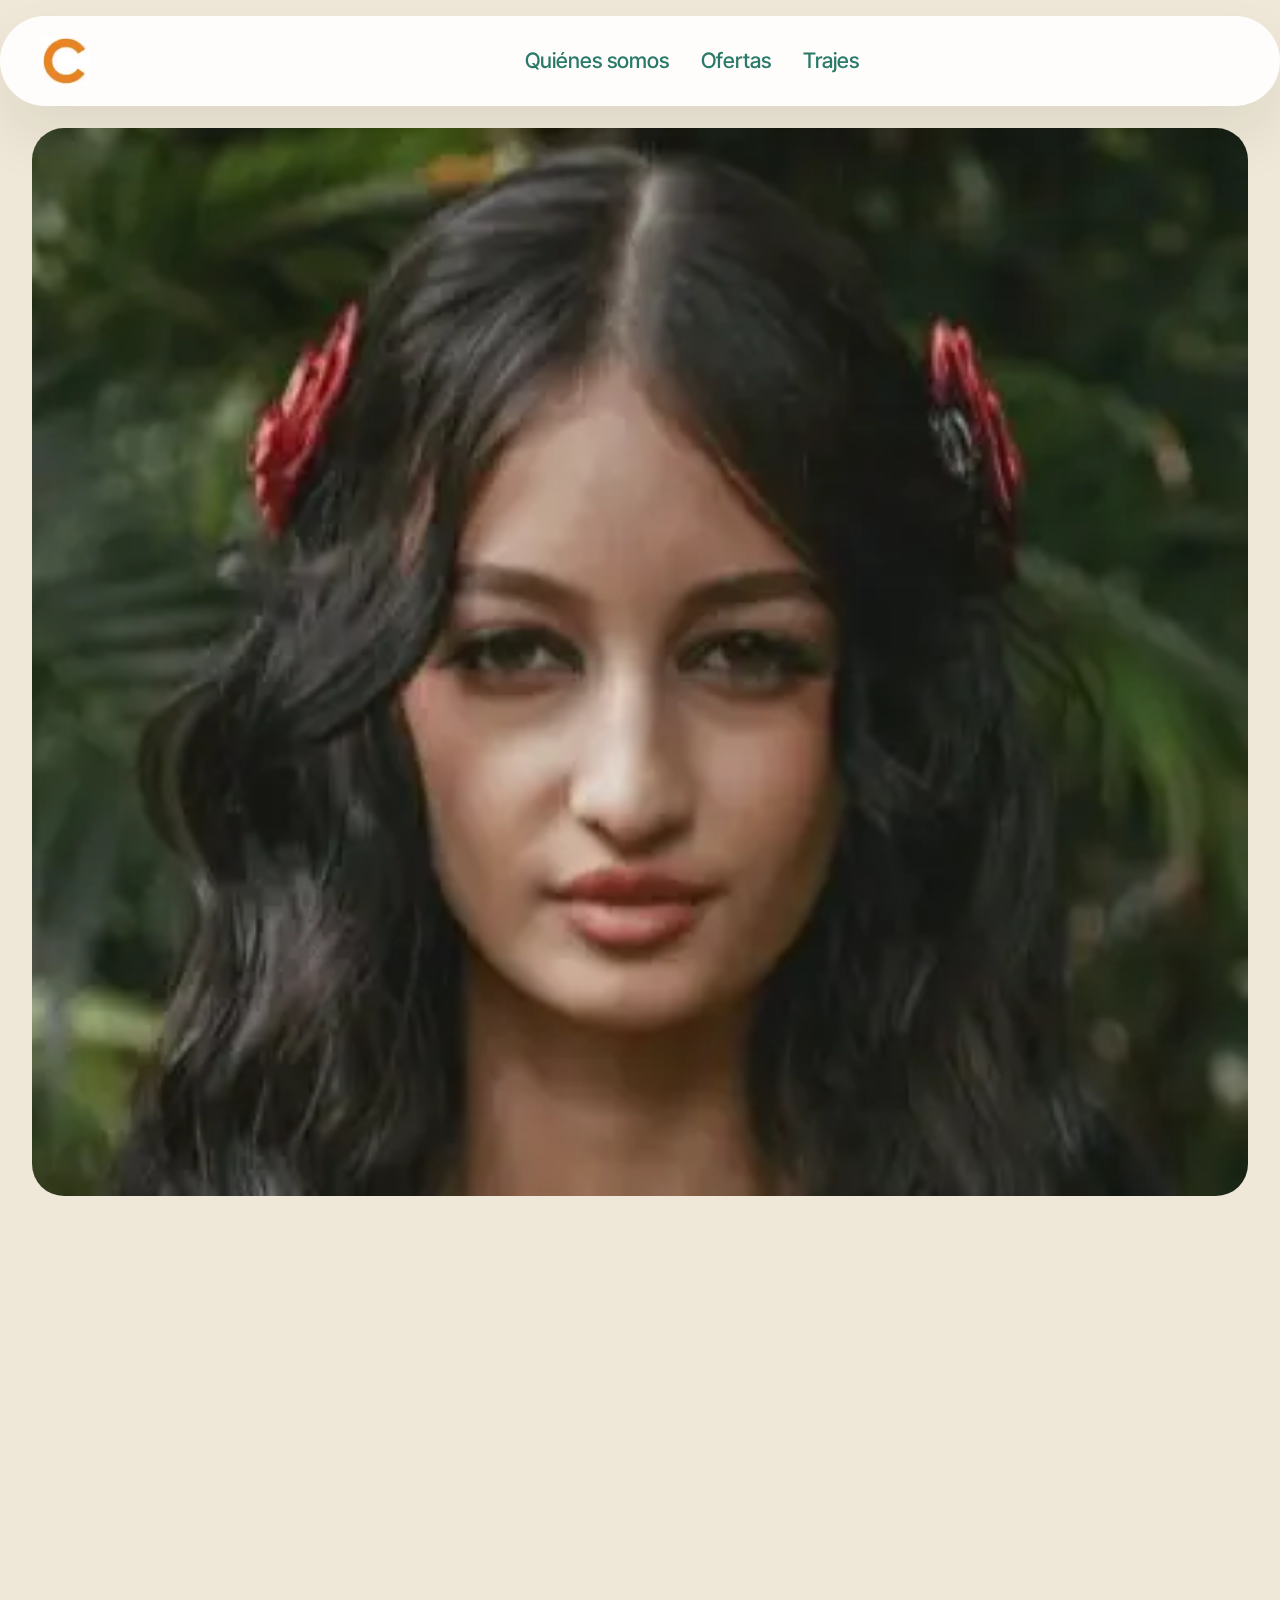
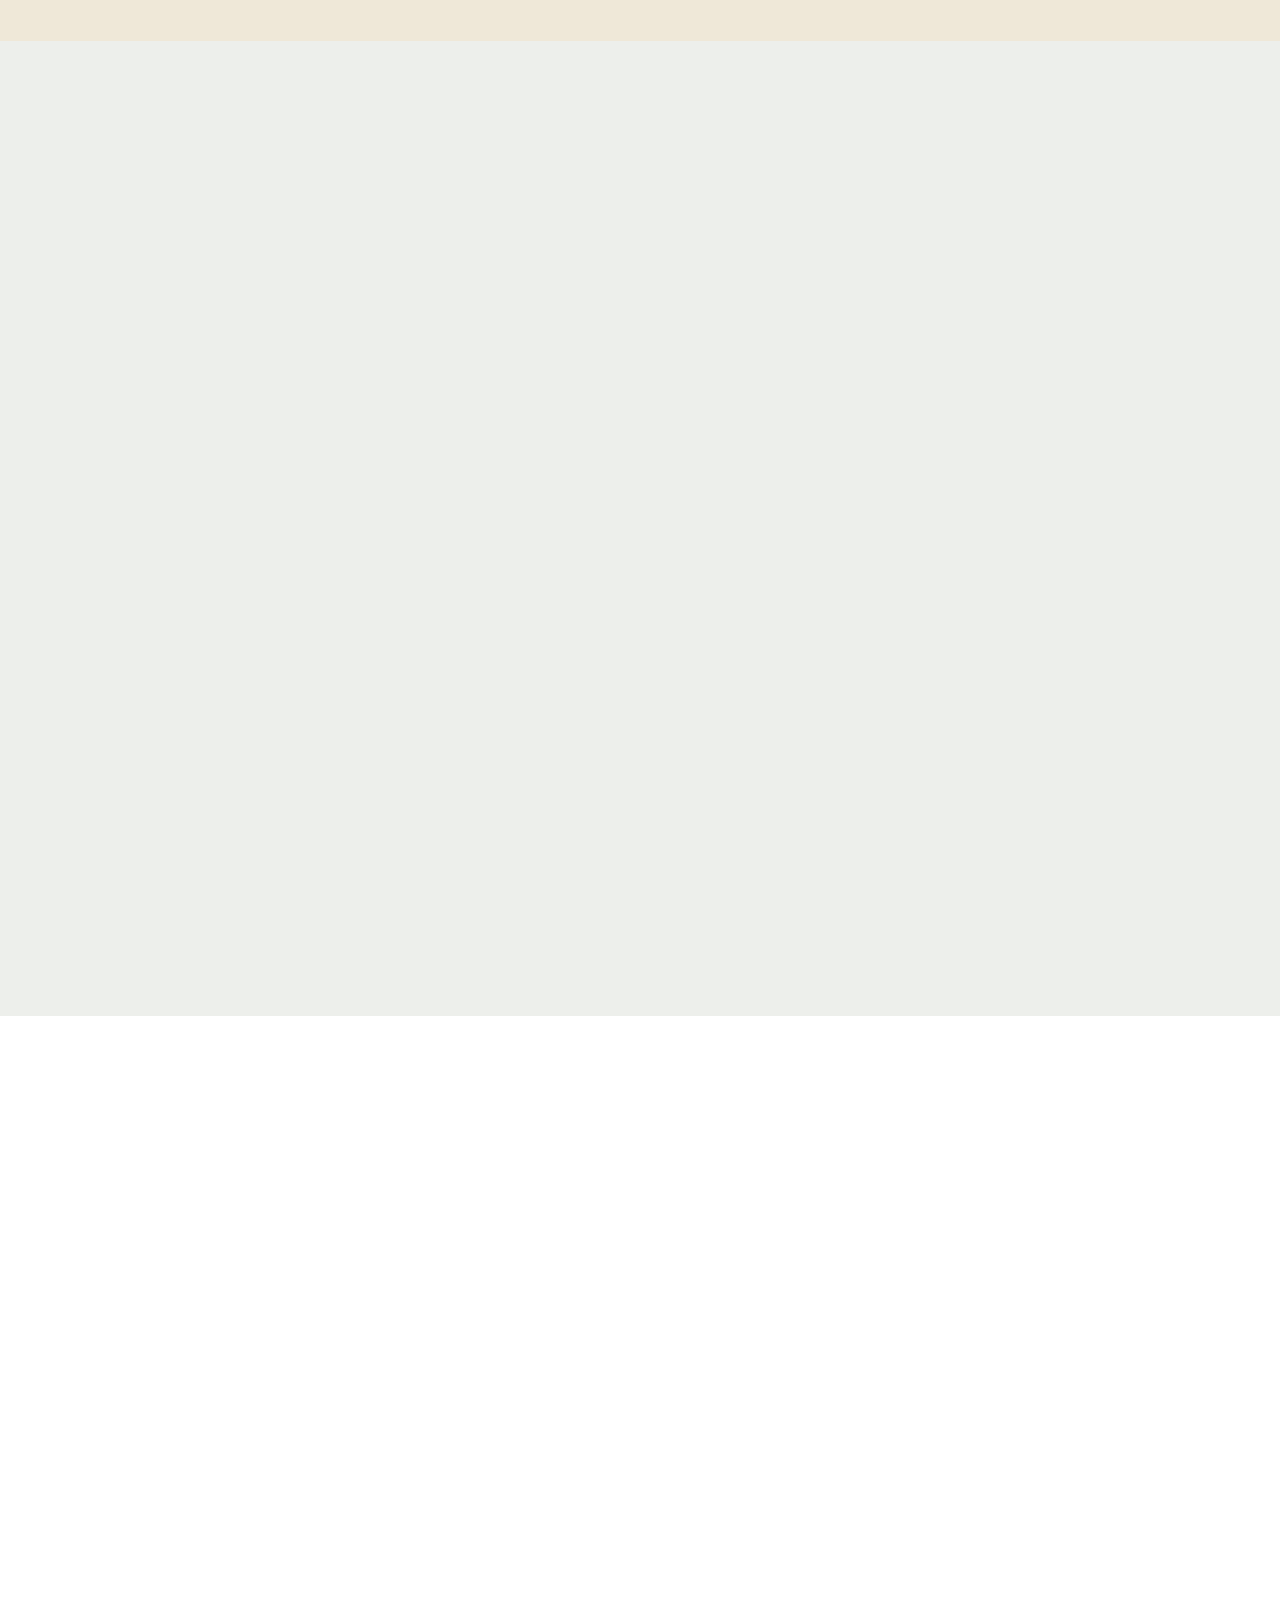
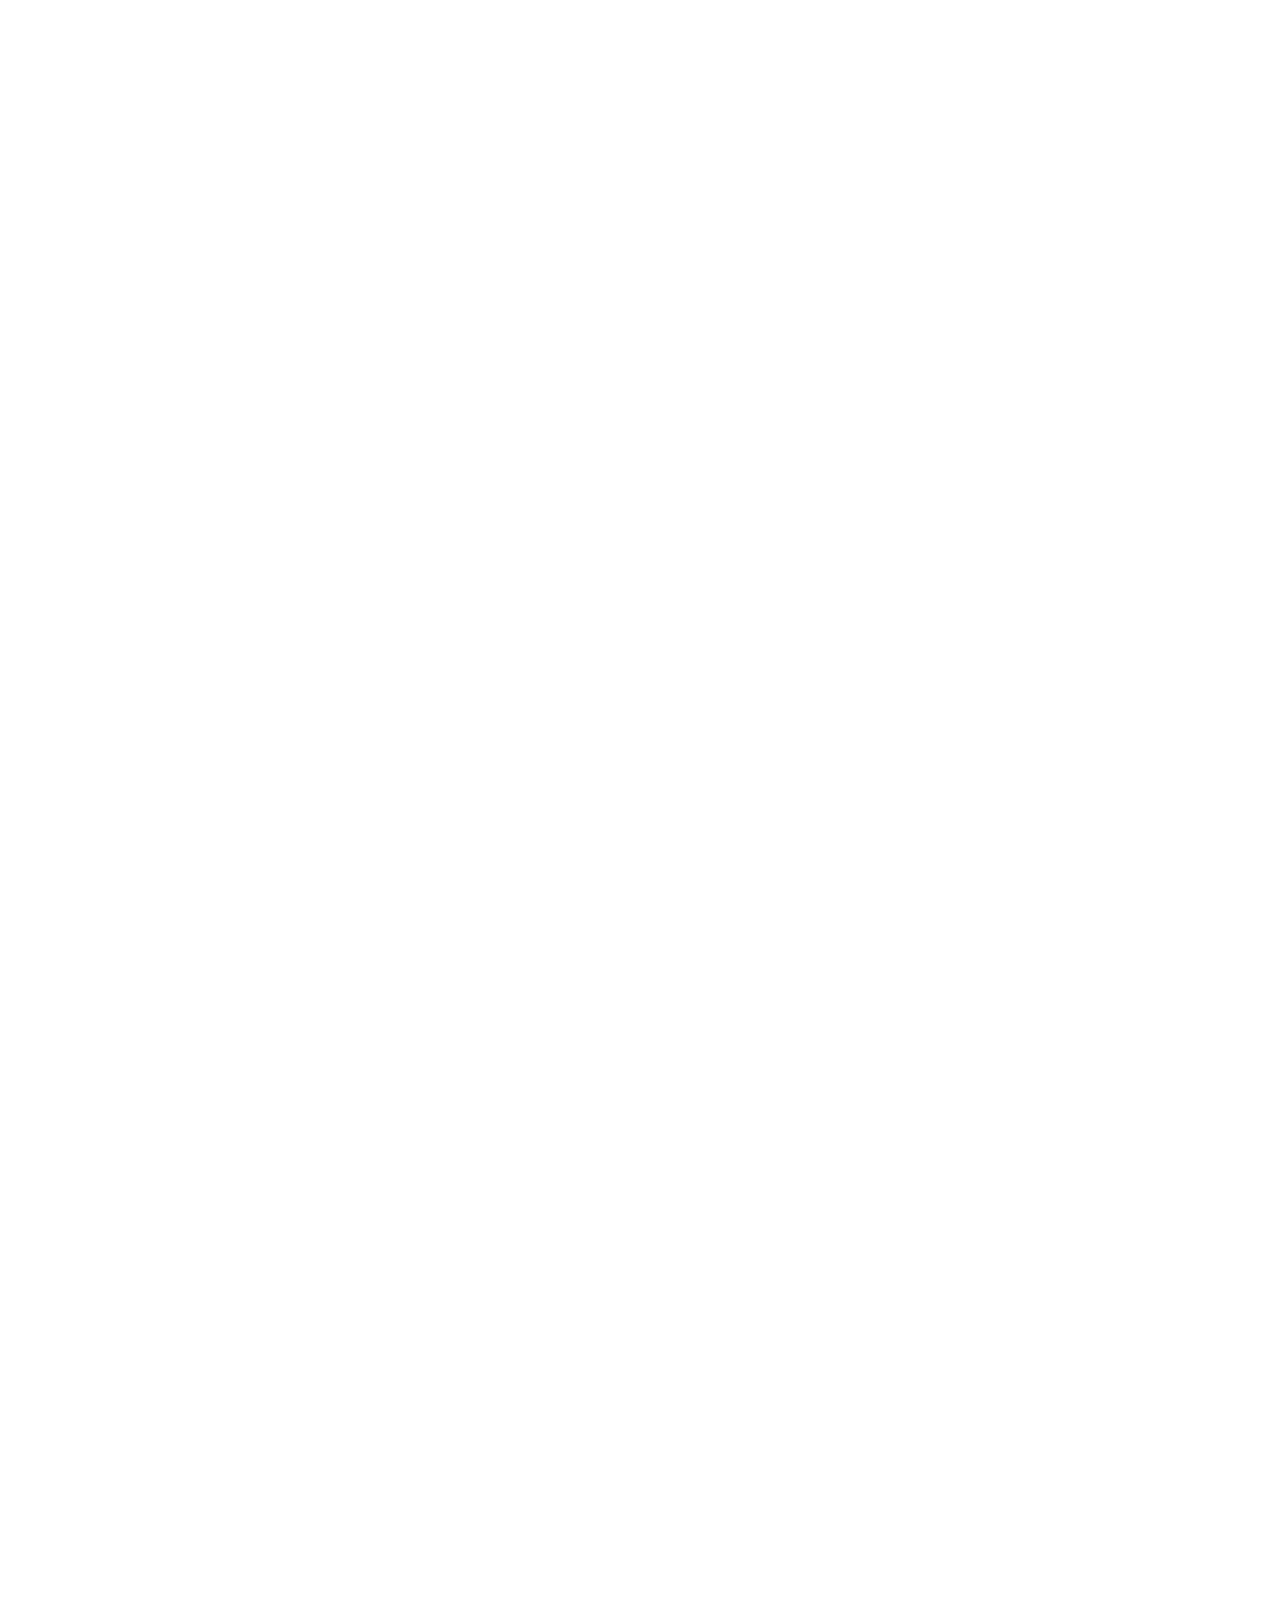
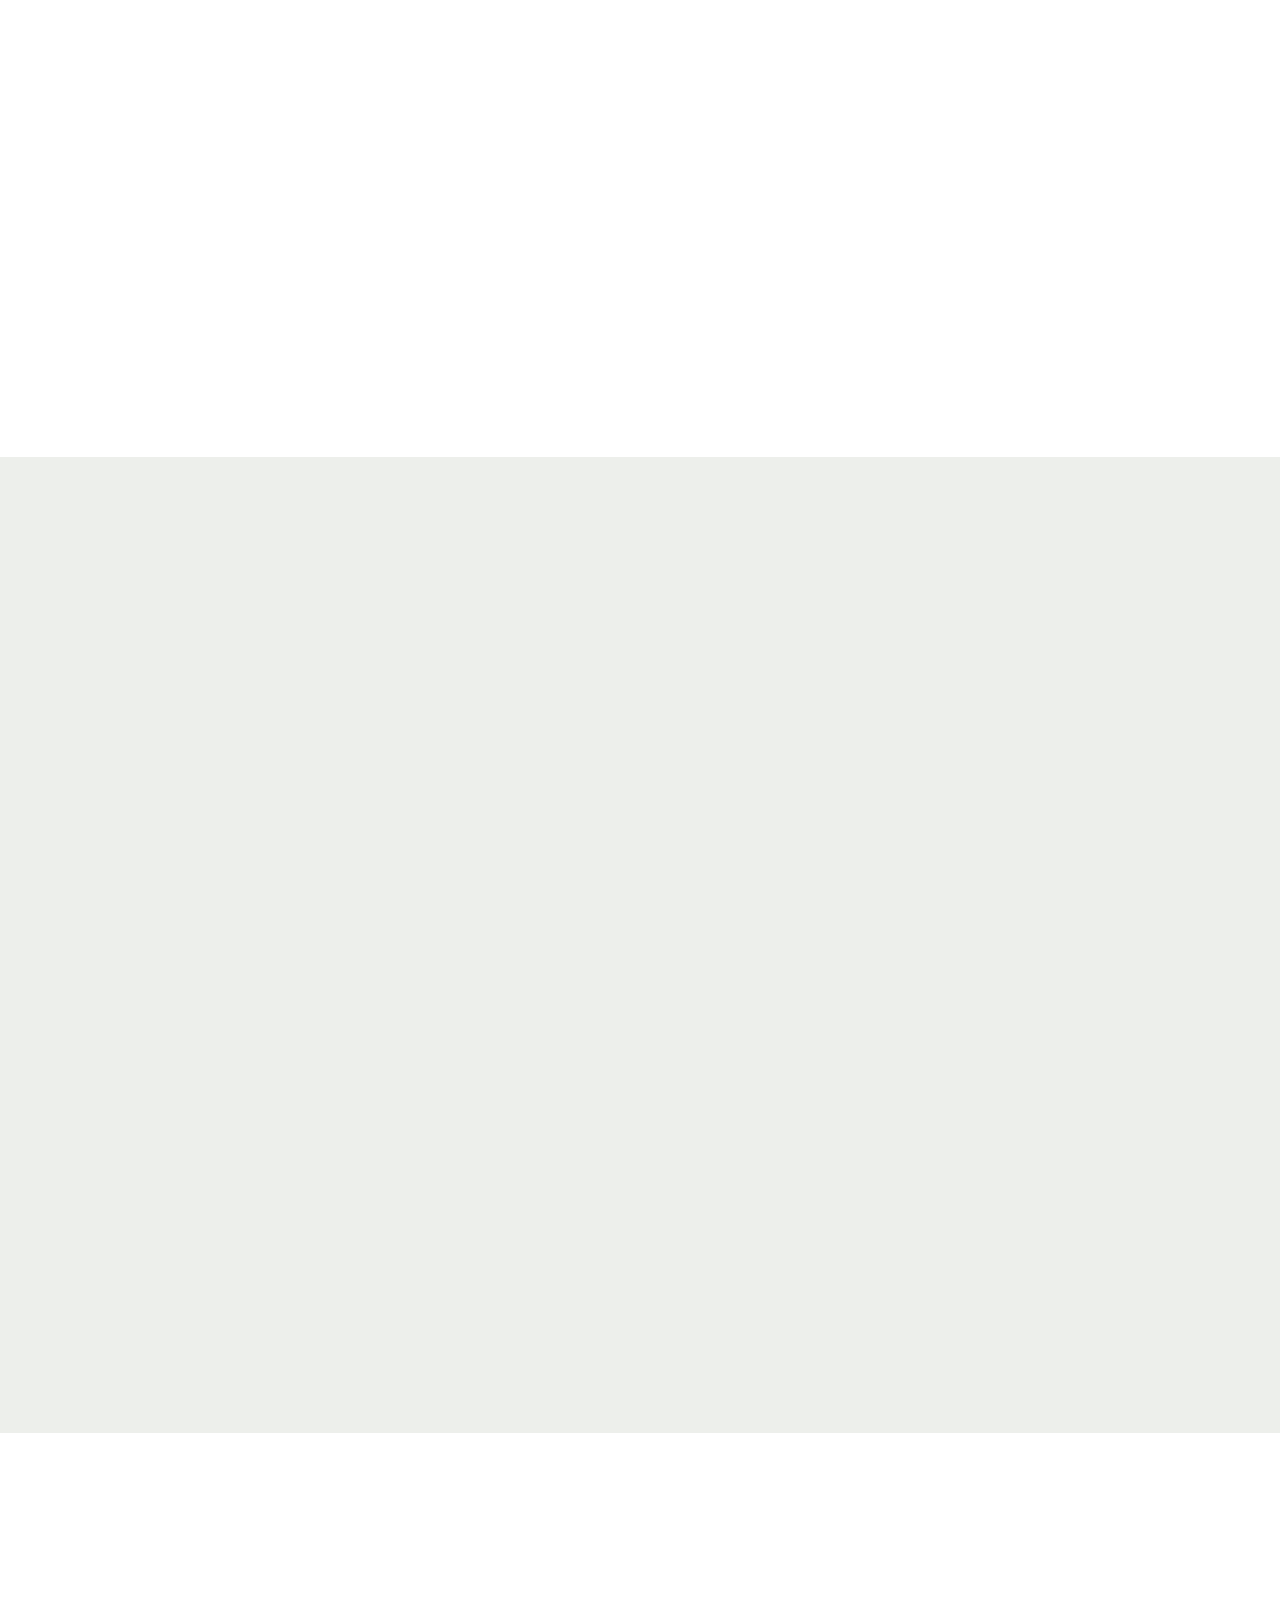
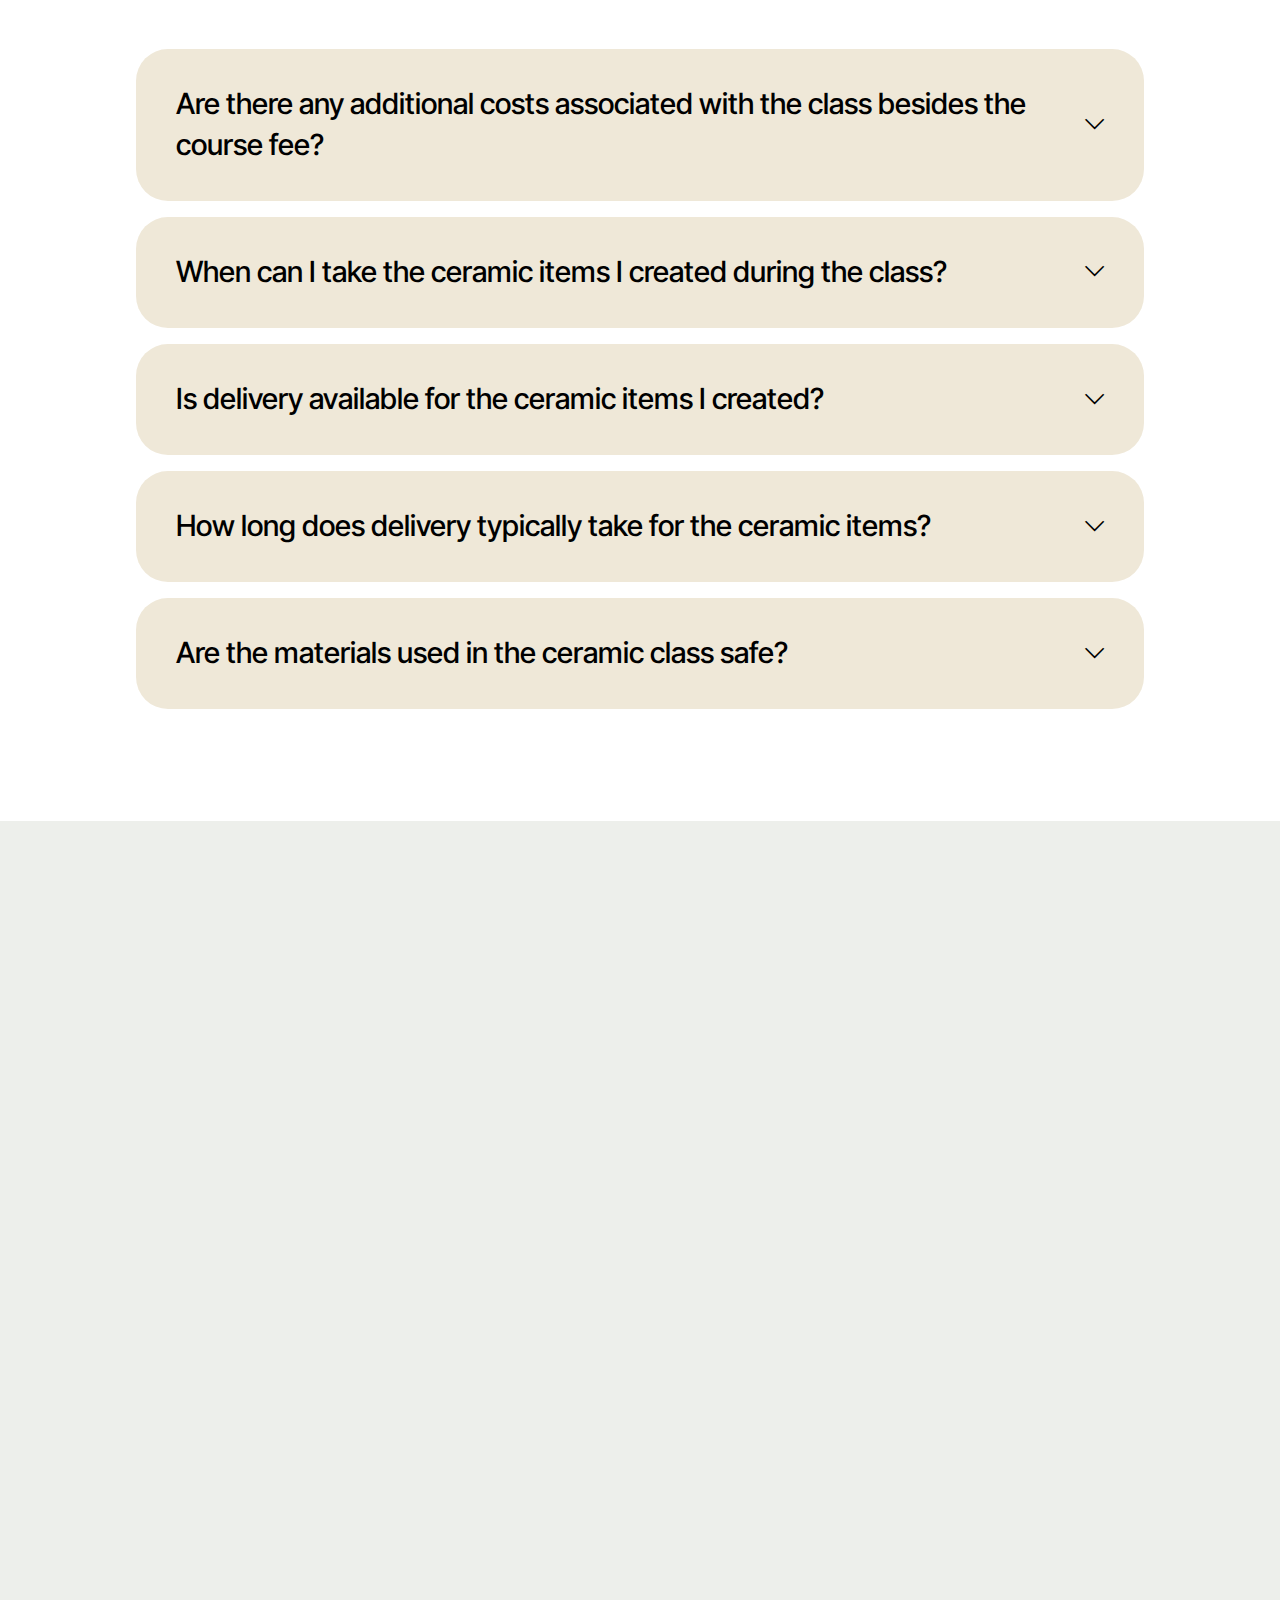
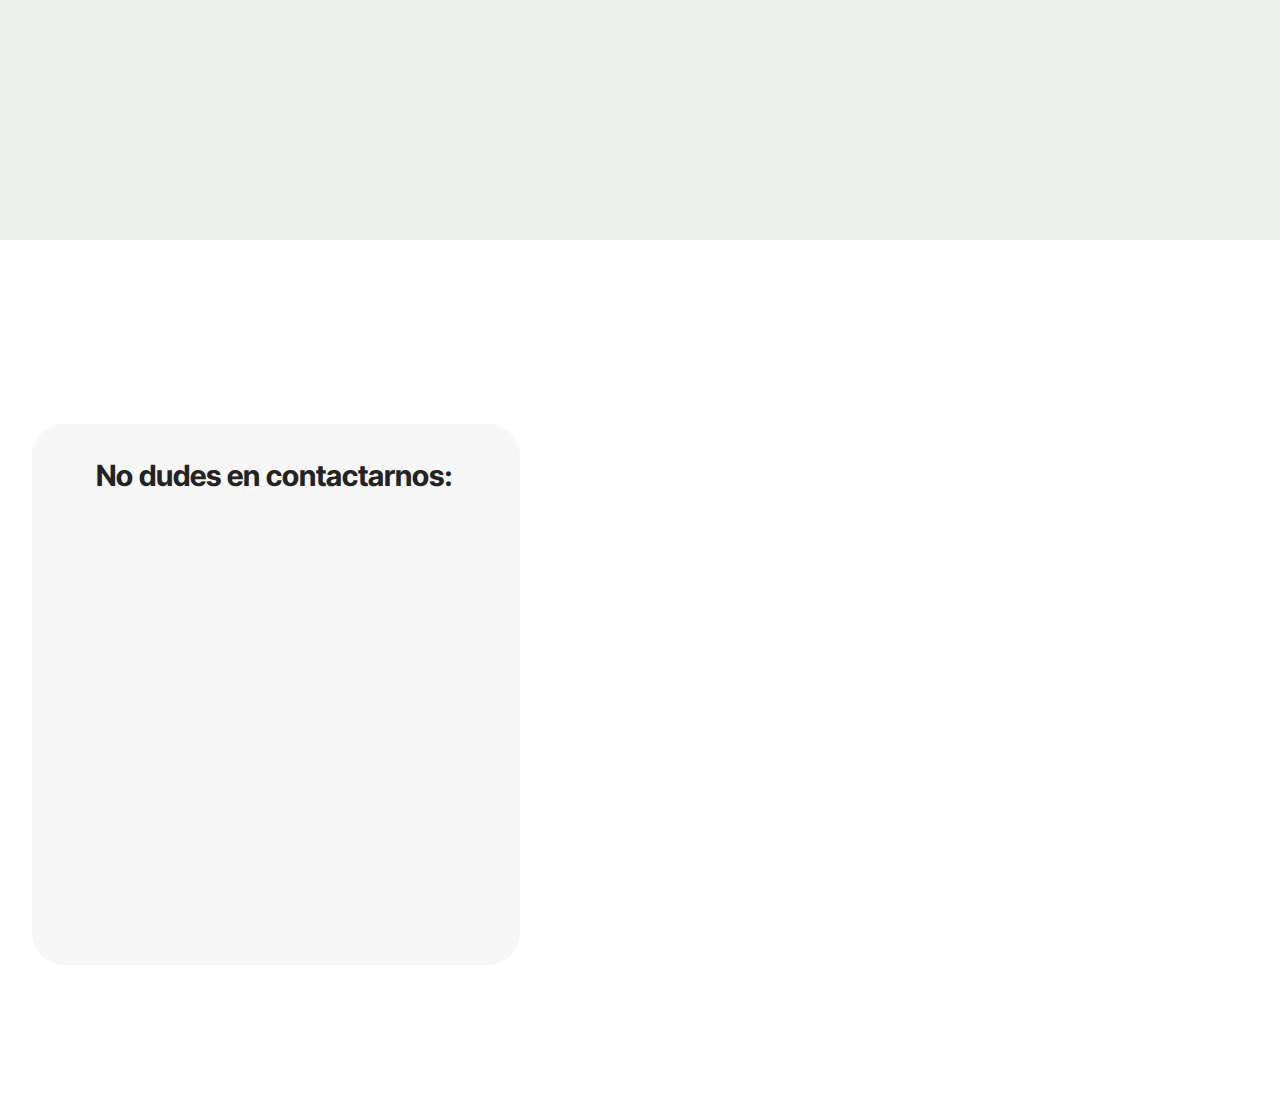
==== commit f8107d81: "Add files via upload" ====
--- a/page1.html
+++ b/page1.html
@@ -20,7 +20,7 @@
   <link rel="stylesheet" href="assets/theme/css/style.css">
   <link rel="preload" href="https://fonts.googleapis.com/css?family=Inter+Tight:100,200,300,400,500,600,700,800,900,100i,200i,300i,400i,500i,600i,700i,800i,900i&display=swap" as="style" onload="this.onload=null;this.rel='stylesheet'">
   <noscript><link rel="stylesheet" href="https://fonts.googleapis.com/css?family=Inter+Tight:100,200,300,400,500,600,700,800,900,100i,200i,300i,400i,500i,600i,700i,800i,900i&display=swap"></noscript>
-  <link rel="preload" as="style" href="assets/mobirise/css/mbr-additional.css?v=lxPq5g"><link rel="stylesheet" href="assets/mobirise/css/mbr-additional.css?v=lxPq5g" type="text/css">
+  <link rel="preload" as="style" href="assets/mobirise/css/mbr-additional.css?v=LCP1K5"><link rel="stylesheet" href="assets/mobirise/css/mbr-additional.css?v=LCP1K5" type="text/css">
 
   
   
@@ -501,6 +501,28 @@
 	</div>
 </section>
 
+<section data-bs-version="5.1" class="header12 cid-uEHVKS8L8l" id="header12-2q">
+  
+  
+
+  <div class="text-center container">
+    <div class="row mb-4 justify-content-center">
+      <div class="col-12 col-md-8">
+        <img class="w-100" src="assets/images/6.webp" alt="Mobirise Website Builder">
+      </div>
+    </div>
+    <div class="row justify-content-center">
+      <div class="col-md-12 content-head">
+        <h1 class="mbr-section-title mbr-fonts-style mb-4 display-1"><strong>Si ya eres cliente</strong></h1>
+        <p class="mbr-text mbr-fonts-style mb-4 display-7">
+          Aquí abajo te dejamos como puedes darle seguimiento a la etapa de impresión.
+        </p>
+        <div class="mbr-section-btn mt-4"><a class="btn btn-primary display-7" href="https://eddince.github.io/web_exam/" target="_blank">Página de seguimiento</a></div>
+      </div>
+    </div>
+  </div>
+</section>
+
 <section data-bs-version="5.1" class="contacts3 map1 cid-tL7eRYxhmt" id="contacts3-1">
 
     
@@ -530,7 +552,7 @@
             </div>
         </div>
     </div>
-</section><section class="display-7" style="padding: 0;align-items: center;justify-content: center;flex-wrap: wrap;    align-content: center;display: flex;position: relative;height: 4rem;"><a href="https://mobiri.se/3739135" style="flex: 1 1;height: 4rem;position: absolute;width: 100%;z-index: 1;"><img alt="" style="height: 4rem;" src="[data-uri]"></a><p style="margin: 0;text-align: center;" class="display-7">&#8204;</p><a style="z-index:1" href="https://mobirise.com">Mobirise </a></section><script src="assets/bootstrap/js/bootstrap.bundle.min.js"></script>  <script src="assets/smoothscroll/smooth-scroll.js"></script>  <script src="assets/ytplayer/index.js"></script>  <script src="assets/dropdown/js/navbar-dropdown.js"></script>  <script src="assets/mbr-switch-arrow/mbr-switch-arrow.js"></script>  <script src="assets/theme/js/script.js"></script>  
+</section><section class="display-7" style="padding: 0;align-items: center;justify-content: center;flex-wrap: wrap;    align-content: center;display: flex;position: relative;height: 4rem;"><a href="https://mobiri.se/" style="flex: 1 1;height: 4rem;position: absolute;width: 100%;z-index: 1;"><img alt="" style="height: 4rem;" src="[data-uri]"></a><p style="margin: 0;text-align: center;" class="display-7">&#8204;</p><a style="z-index:1" href="https://mobirise.com/builder/ai-website-maker.html">Free AI Website Maker</a></section><script src="assets/bootstrap/js/bootstrap.bundle.min.js"></script>  <script src="assets/smoothscroll/smooth-scroll.js"></script>  <script src="assets/ytplayer/index.js"></script>  <script src="assets/dropdown/js/navbar-dropdown.js"></script>  <script src="assets/mbr-switch-arrow/mbr-switch-arrow.js"></script>  <script src="assets/theme/js/script.js"></script>  
   
   
   <input name="animation" type="hidden">
--- a/assets/mobirise/css/mbr-additional.css
+++ b/assets/mobirise/css/mbr-additional.css
@@ -3074,6 +3074,14 @@
 .cid-tJGRlgYbKj .mbr-iconfont {
   color: #000000;
 }
+.cid-uEHVKS8L8l {
+  padding-top: 6rem;
+  padding-bottom: 6rem;
+  background-color: #edefeb;
+}
+.cid-uEHVKS8L8l .content-head {
+  max-width: 800px;
+}
 .cid-tL7eRYxhmt {
   padding-top: 5rem;
   padding-bottom: 5rem;
--- a/assets/mobirise/css/mbr-additional.css
+++ b/assets/mobirise/css/mbr-additional.css
@@ -3074,6 +3074,14 @@
 .cid-tJGRlgYbKj .mbr-iconfont {
   color: #000000;
 }
+.cid-uEHVKS8L8l {
+  padding-top: 6rem;
+  padding-bottom: 6rem;
+  background-color: #edefeb;
+}
+.cid-uEHVKS8L8l .content-head {
+  max-width: 800px;
+}
 .cid-tL7eRYxhmt {
   padding-top: 5rem;
   padding-bottom: 5rem;
